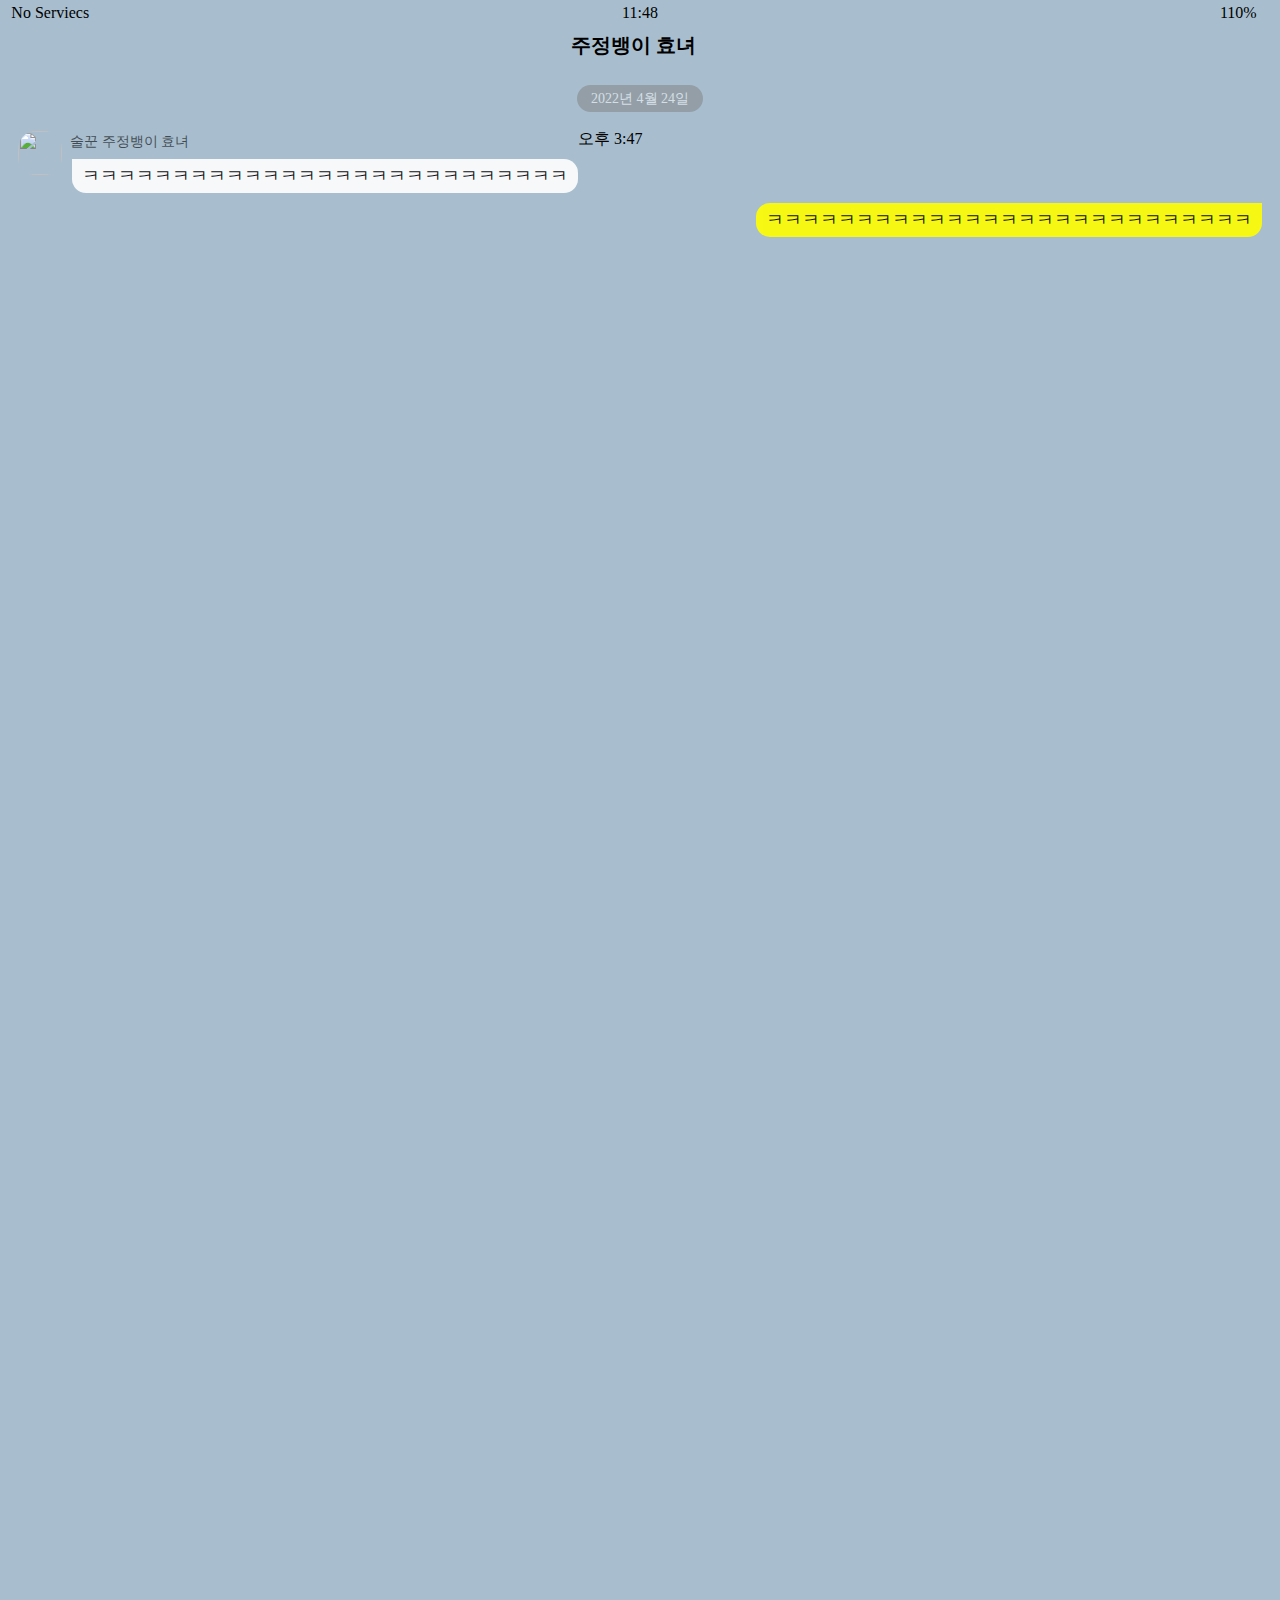
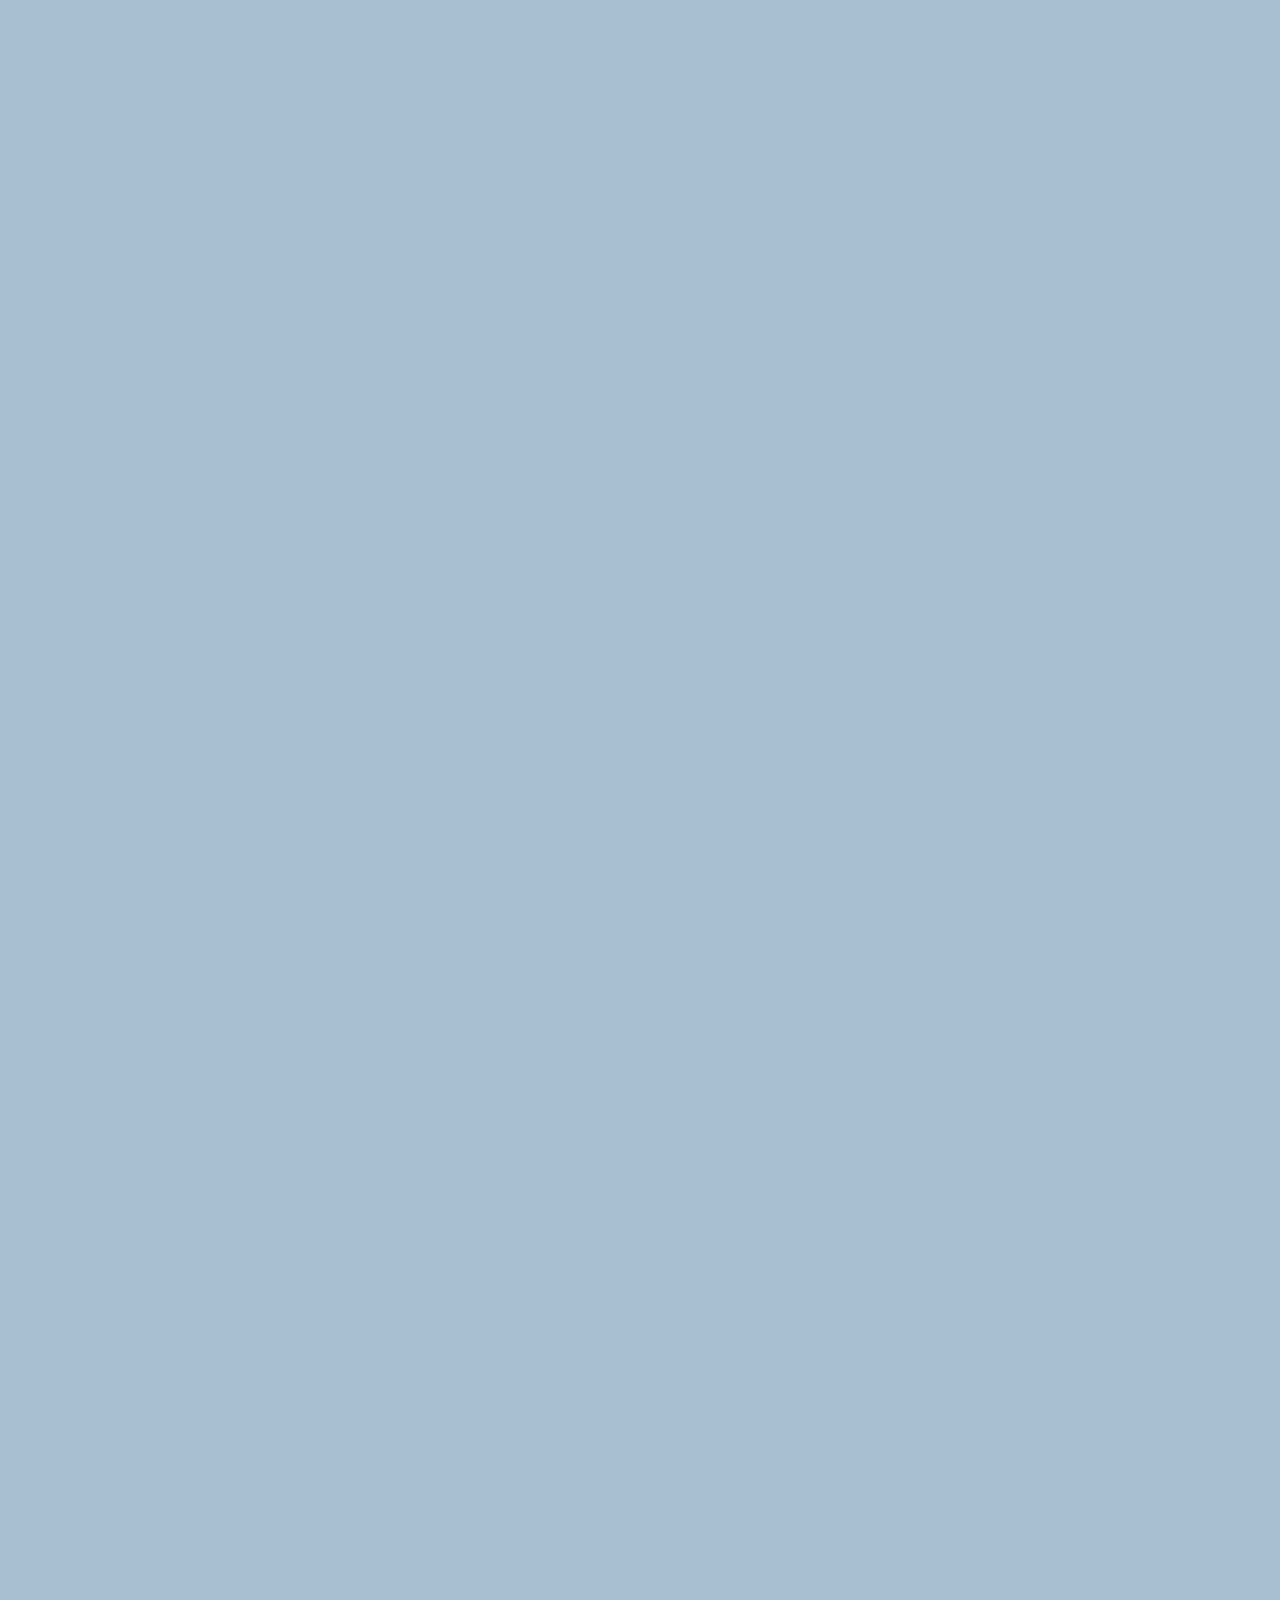
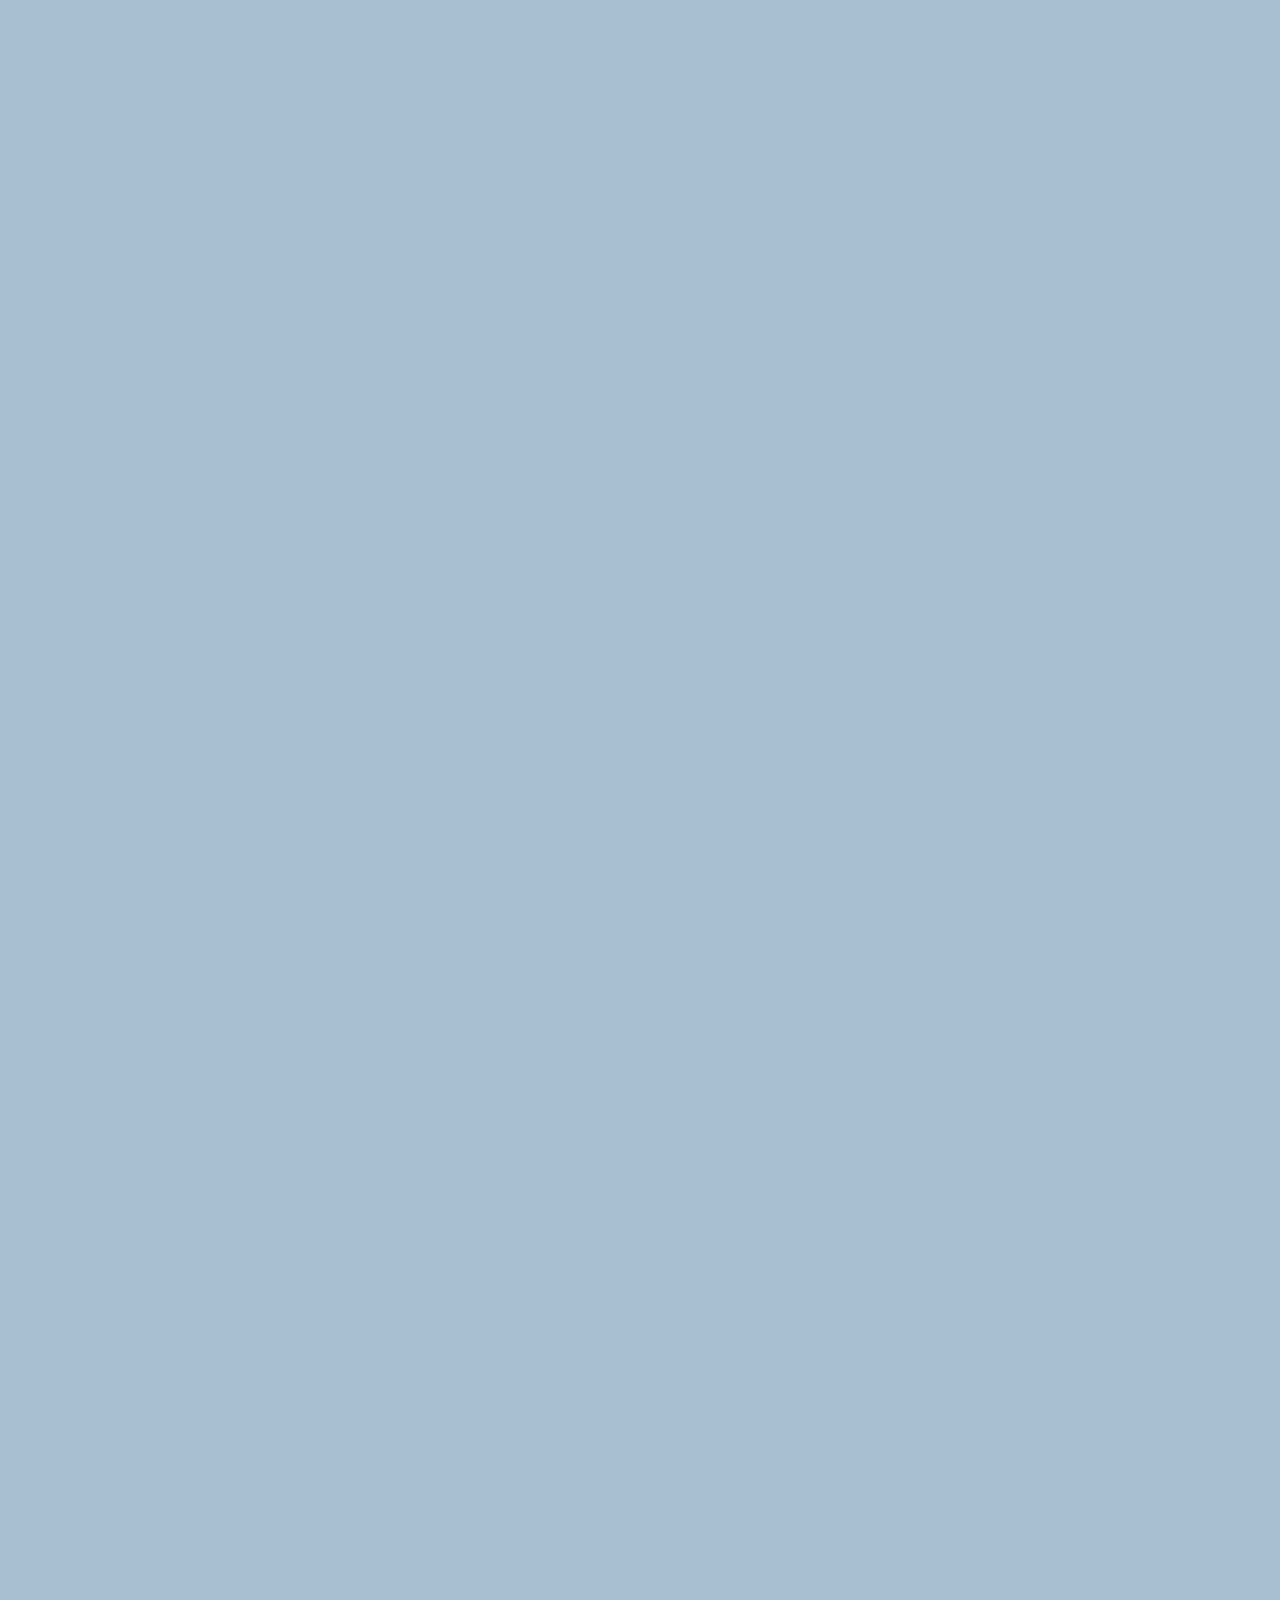
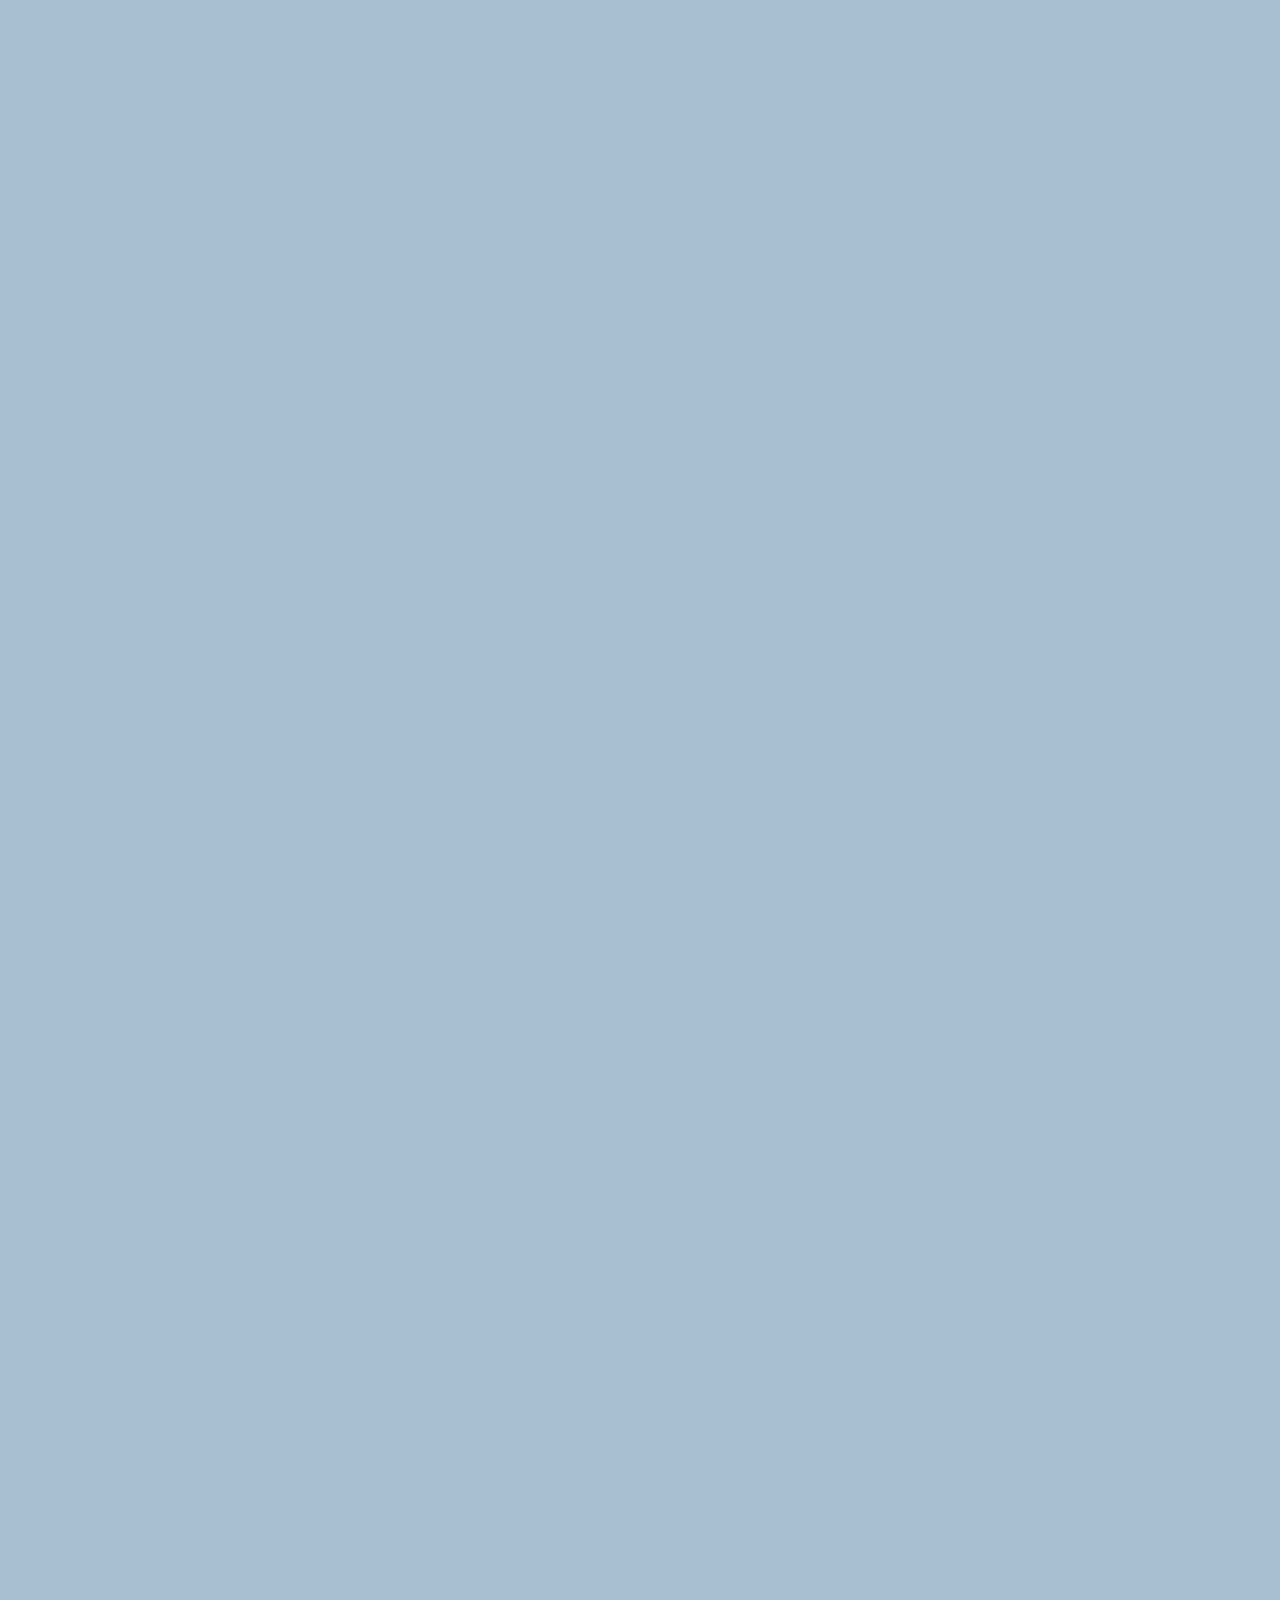
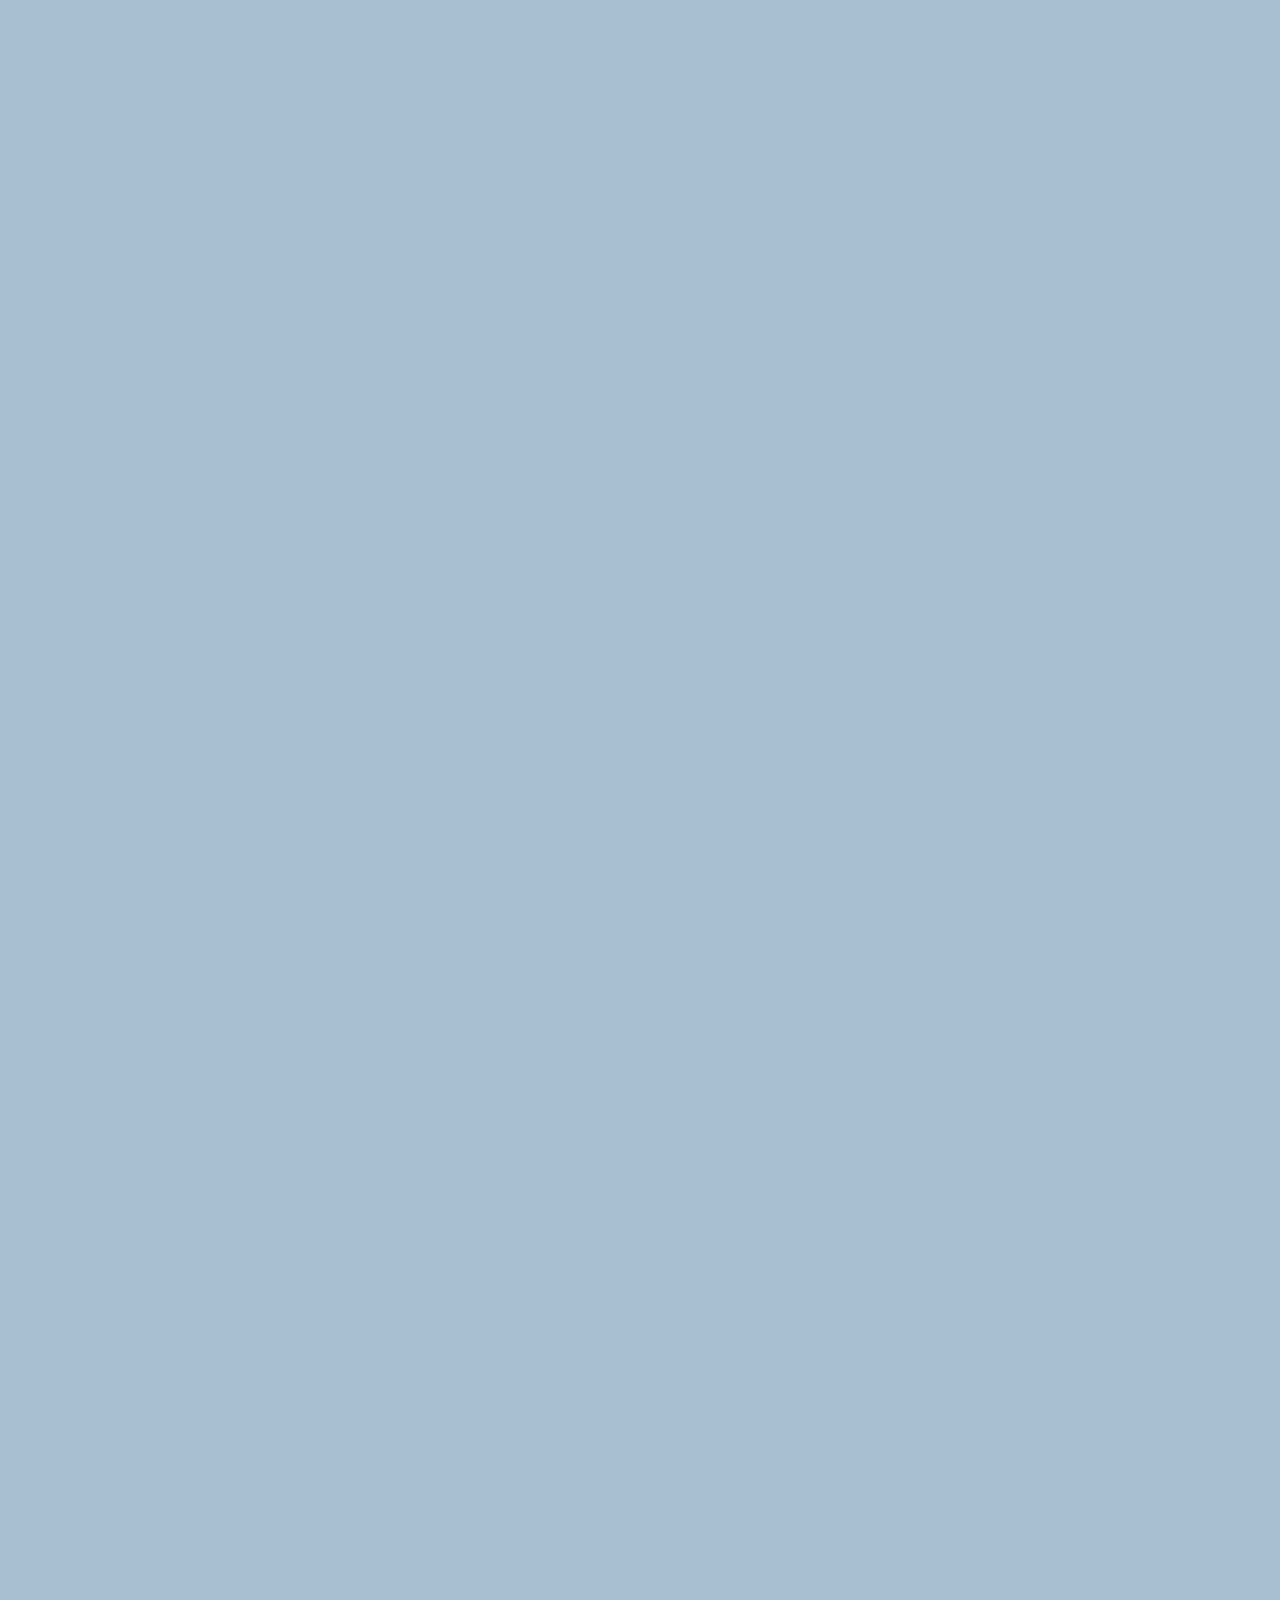
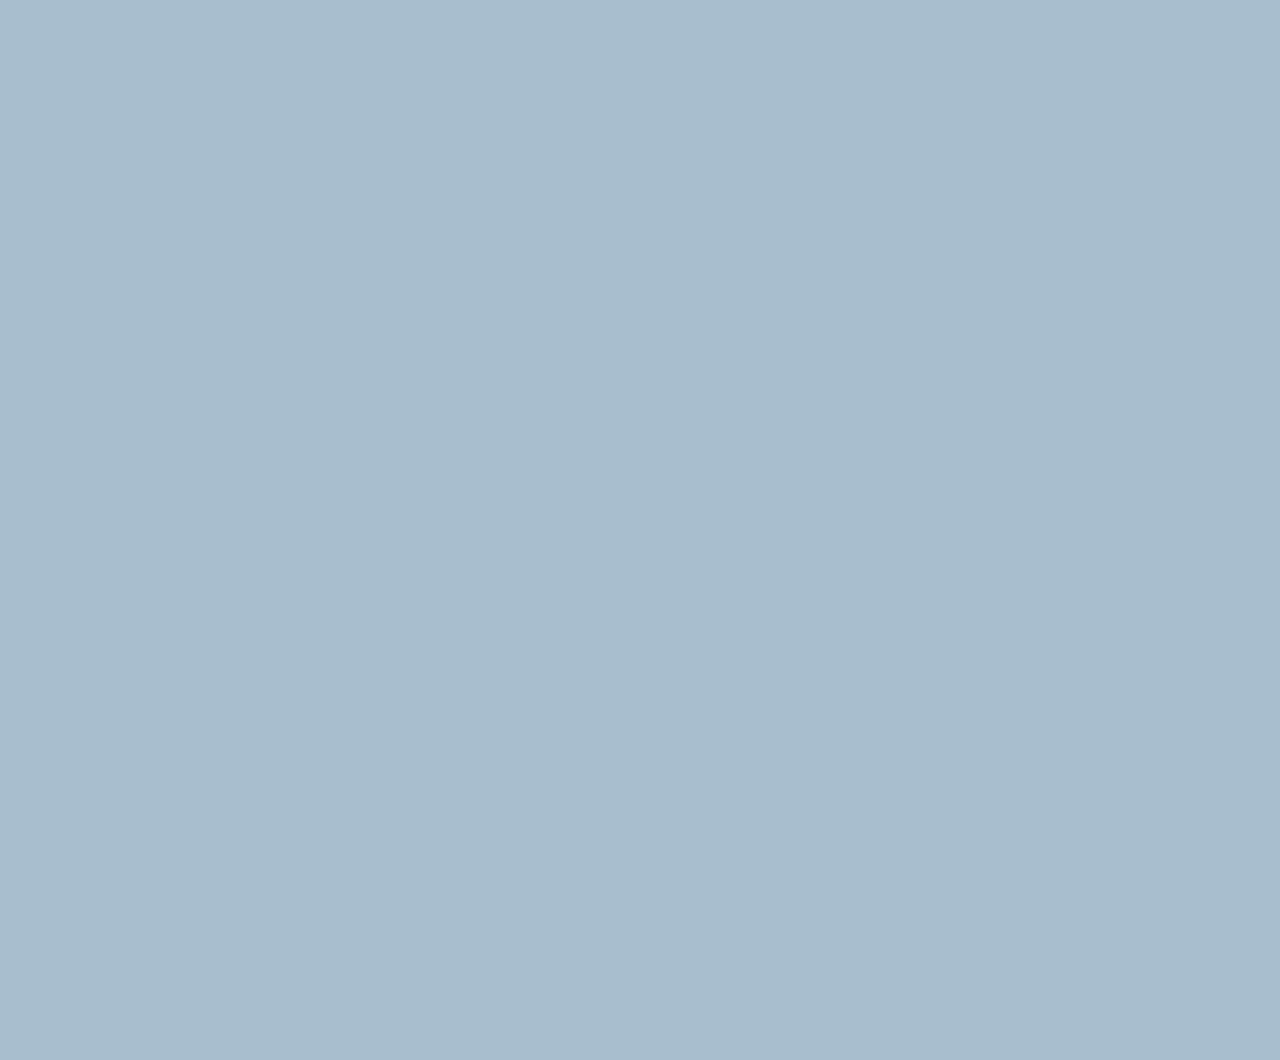
==== chatings.html @ a76cf3b6 "0.1 2022-04-24 save" ====
<!DOCTYPE html>
<html> 

<head>
    <meta charset="utf-8">
    <meta name="viewport" content="width=device-width">
    <title>Welcome to Kakao Talk</title>
    <link href="css/style.css" rel="stylesheet" type="text/css" />
</head>

<body class = "chatings_body">
    <div class="status-box status_bar_alt">
        <div class="status-bar">
            <div class="status-bar__column">
            <span>No Serviecs</span>
            <i class="fa-solid fa-plane-up"></i>
            
            </div>
            <div class="status-bar__column">
            <span>11:48</span>
            </div>
            <div class="status-bar__column">
            <span>110%</span>
            <i class="fas fa-battery-full fa-lg"></i>
            <i class="fas fa-bolt"></i>
            </div>  
        </div>
    </div>


    <header class="header_alt">
        <div class="header_alt_back">
            <a href="friends.html" class="screen_header_btn">
                <i class="fa-solid fa-angle-left fa-2x"></i>
                </i>
            </a>

        </div>
        <div class="header_alt_text chatings_header_text">
            주정뱅이 효녀
        </div>
        <div class="header_alt_icon">
            <li class="header_alt--li">
                <a href="#" class="header_alt_btn">
                    <i class="fa-solid fa-magnifying-glass fa-lg">
                    </i>
                </a>
            </li>
            <li class="header_alt--li">
                <a href="#" class="header_alt_btn">
                    <i class="fa-solid fa-bars fa-lg"></i>
                </a>
            </li>
                
        </div>
    </header>
    
    <main class="screen_main chatings_main">
        <div class="chatings_day">
            <span>2022년 4월 24일</span>
        </div>
        <div class="chatings_wbox_you">
            <div class="chatings_you">
                <img src="C:\Users\hp\Documents\study\KokoaTalk\image\yunu.png">
                <div class="chatings_you_textbox">
                    <h3>술꾼 주정뱅이 효녀</h3>
                    <span>ㅋㅋㅋㅋㅋㅋㅋㅋㅋㅋㅋㅋㅋㅋㅋㅋㅋㅋㅋㅋㅋㅋㅋㅋㅋㅋㅋ</span>
                    
                </div>
                <span>오후 3:47</span> <!-- 시발놈 -->
            </div>
        </div>

        <div class="chatings_wbox_me">
            <div class="chatings_me">
                <div class="chatings_me_sub">
                    <div class="chatings_me_textbox">
                        <span>ㅋㅋㅋㅋㅋㅋㅋㅋㅋㅋㅋㅋㅋㅋㅋㅋㅋㅋㅋㅋㅋㅋㅋㅋㅋㅋㅋ</span>
                    </div>
                </div>
            </div>
        </div>
    </main>

    <script src="https://kit.fontawesome.com/2d75d75f19.js"             crossorigin="anonymous"
    ></script>
</body>





</html>
---- css/style.css ----
@import "Components/reset.css";
@import "var.css";


@import "Components/user_profile.css";
@import "Components/nav.css";
@import "Components/status_bar.css";
@import "Components/status_bar_alt.css";
@import "Components/header.css";
@import "Components/header_alt.css";
@import "Components/badge.css";


@import "welcome_header.css";
@import "friends.css";
@import "login-form.css";
@import "chats.css";
@import "find.css";
@import "more.css";
@import "settings.css";
@import "chatings.css";
.screen_main{
  padding: 18px;
}
a{
  color: inherit;
  text-decoration: none;
}

li{
  list-style: none;
  padding-left: 0px;
}

.emptybox_10{
  width:100%;
  height: 10px;
}

.emptybox_20{
  width:100%;
  height: 20px;
}
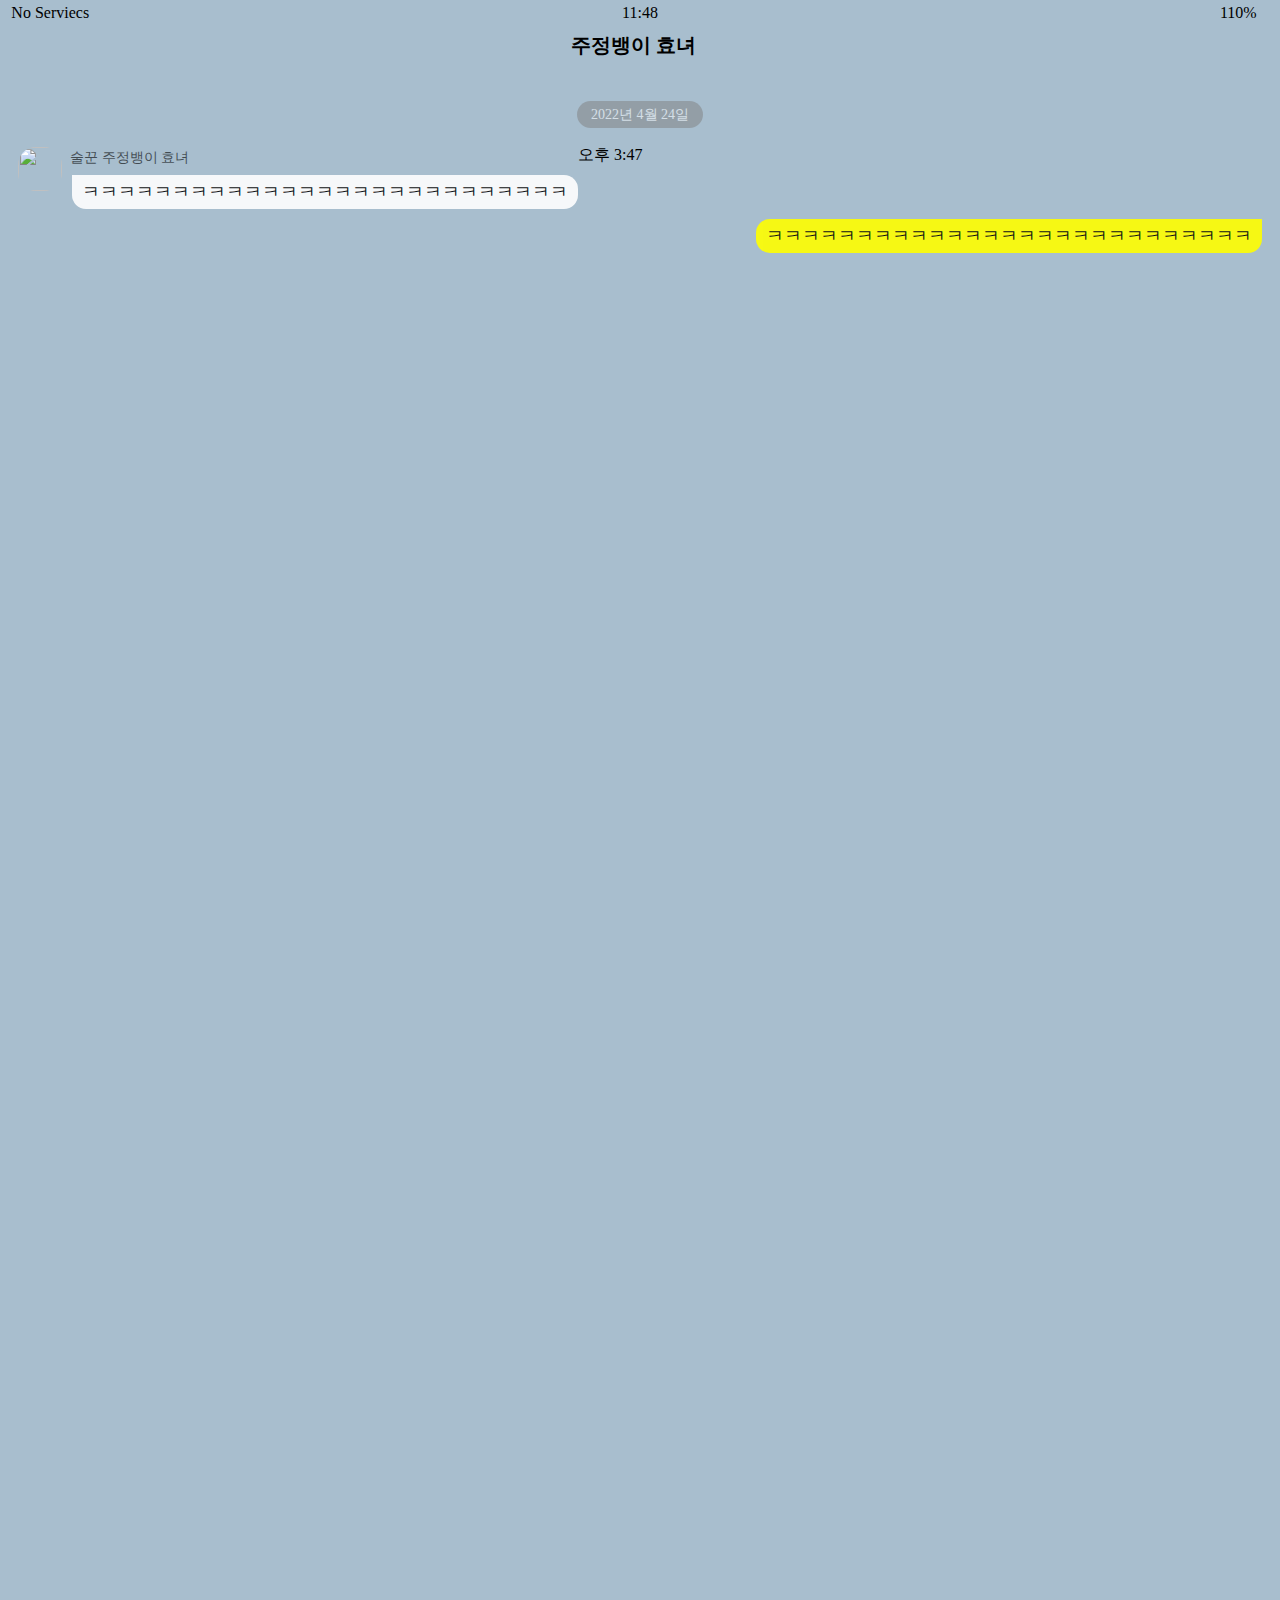
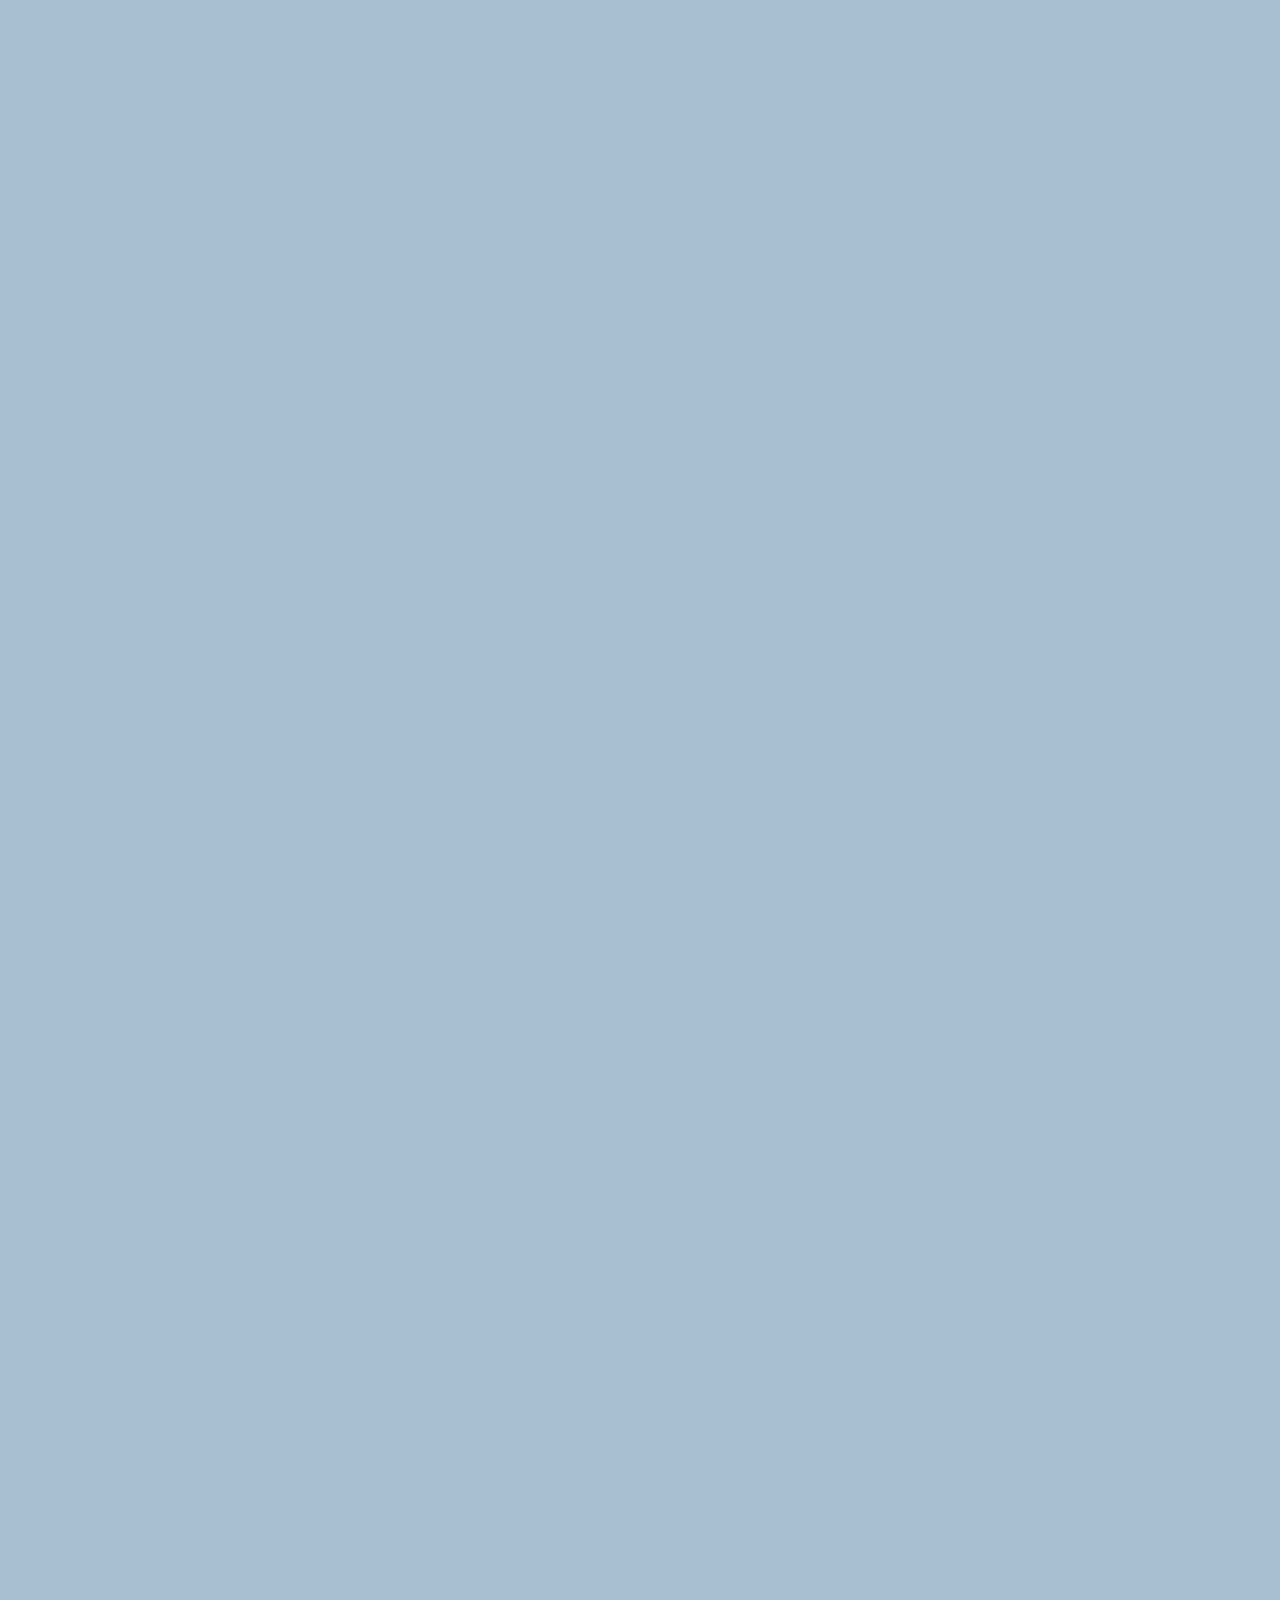
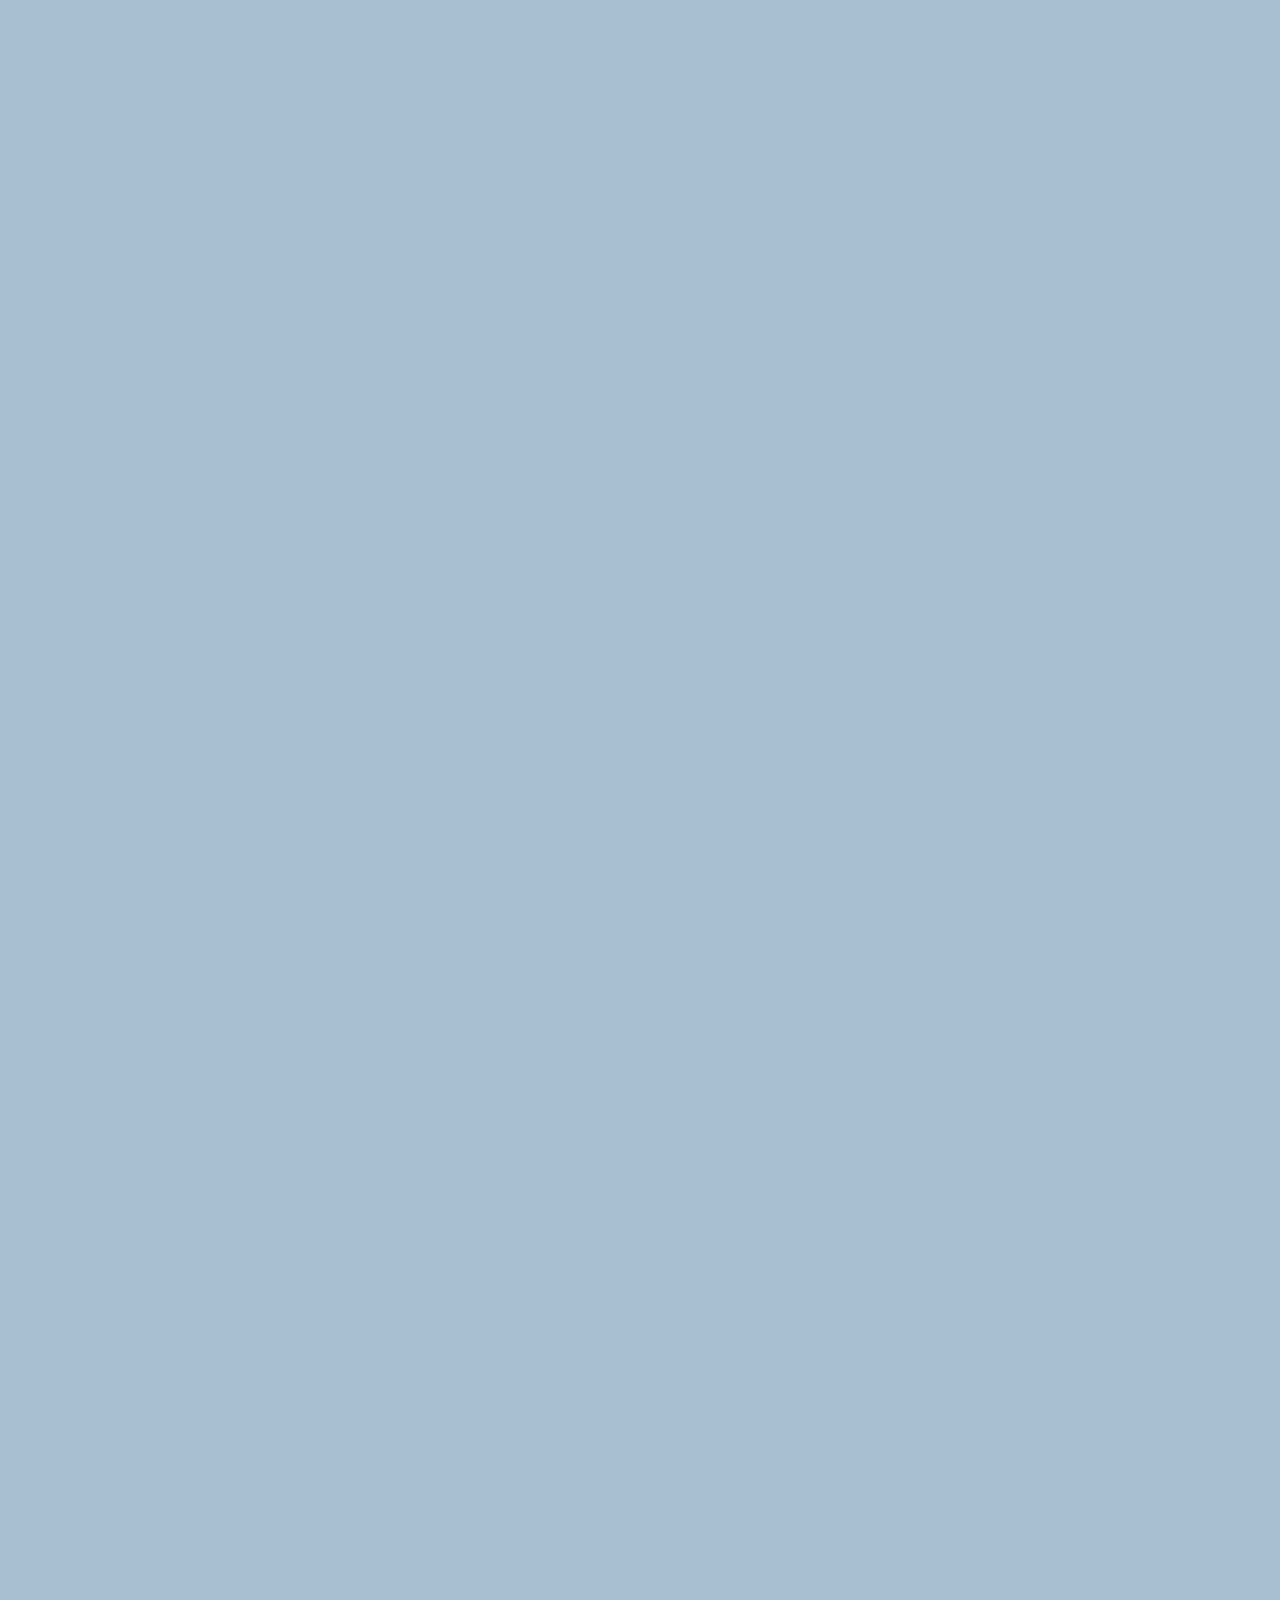
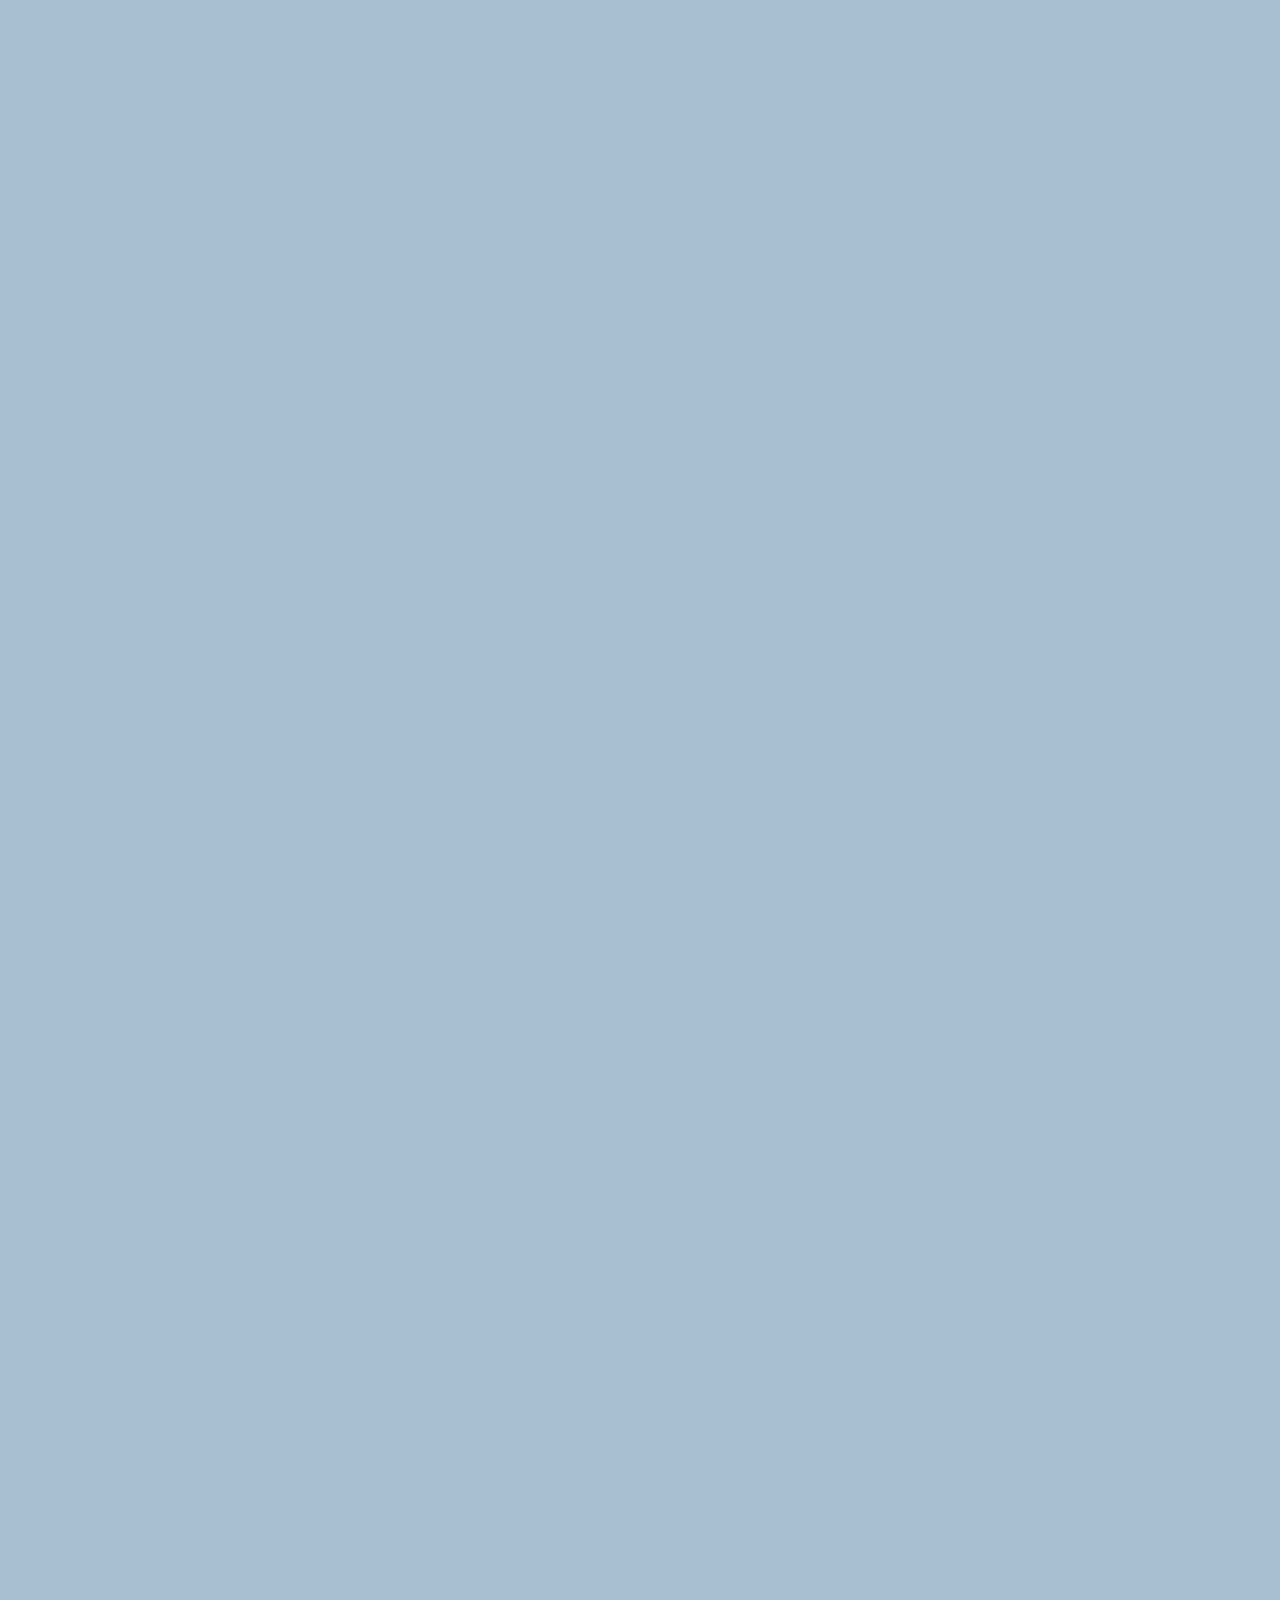
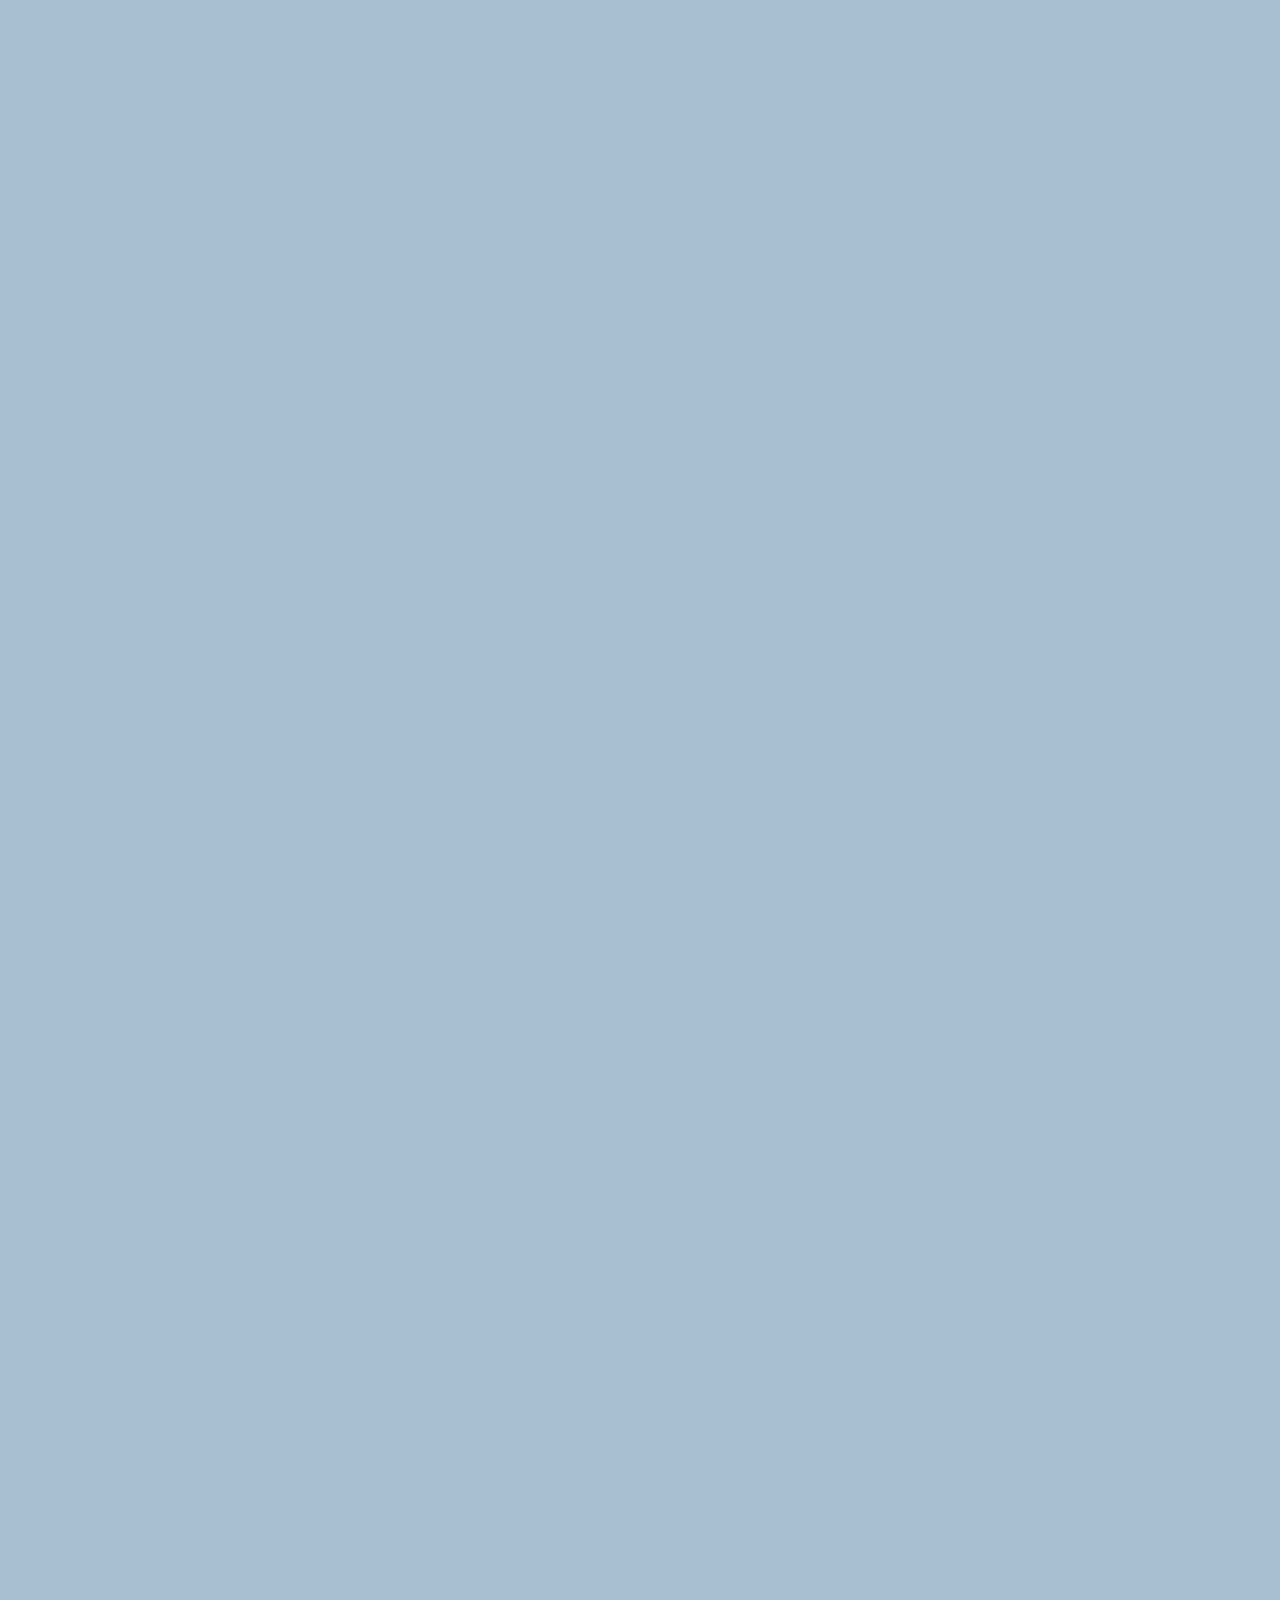
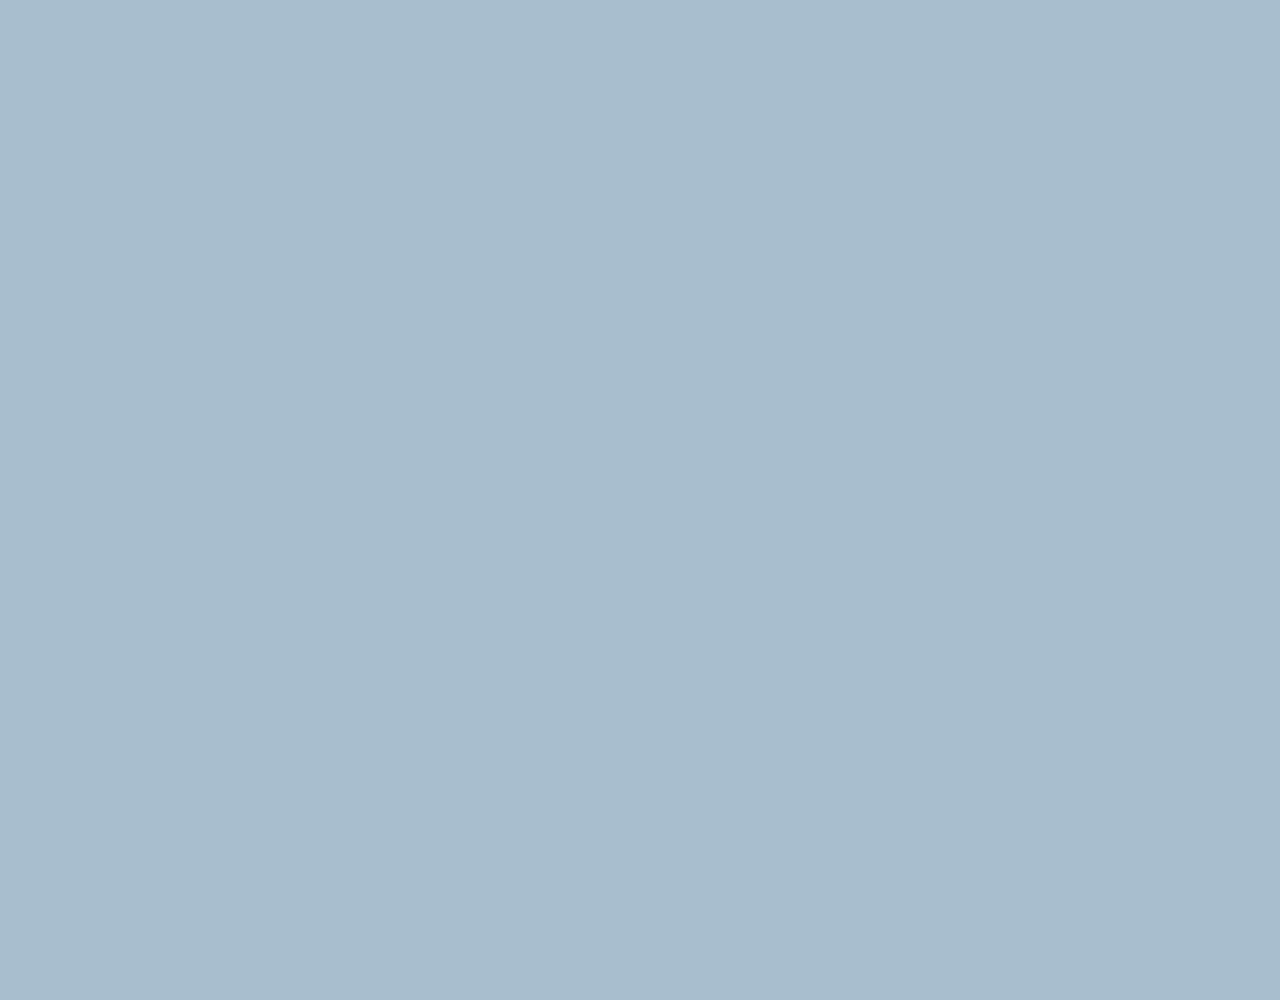
==== commit 48d8d377: "test commit2" ====
--- a/chatings.html
+++ b/chatings.html
@@ -7,6 +7,11 @@
     <title>Welcome to Kakao Talk</title>
     <link href="css/style.css" rel="stylesheet" type="text/css" />
 </head>
+
+
+<divtest>zz</divtest>
+
+
 
 <body class = "chatings_body">
     <div class="status-box status_bar_alt">
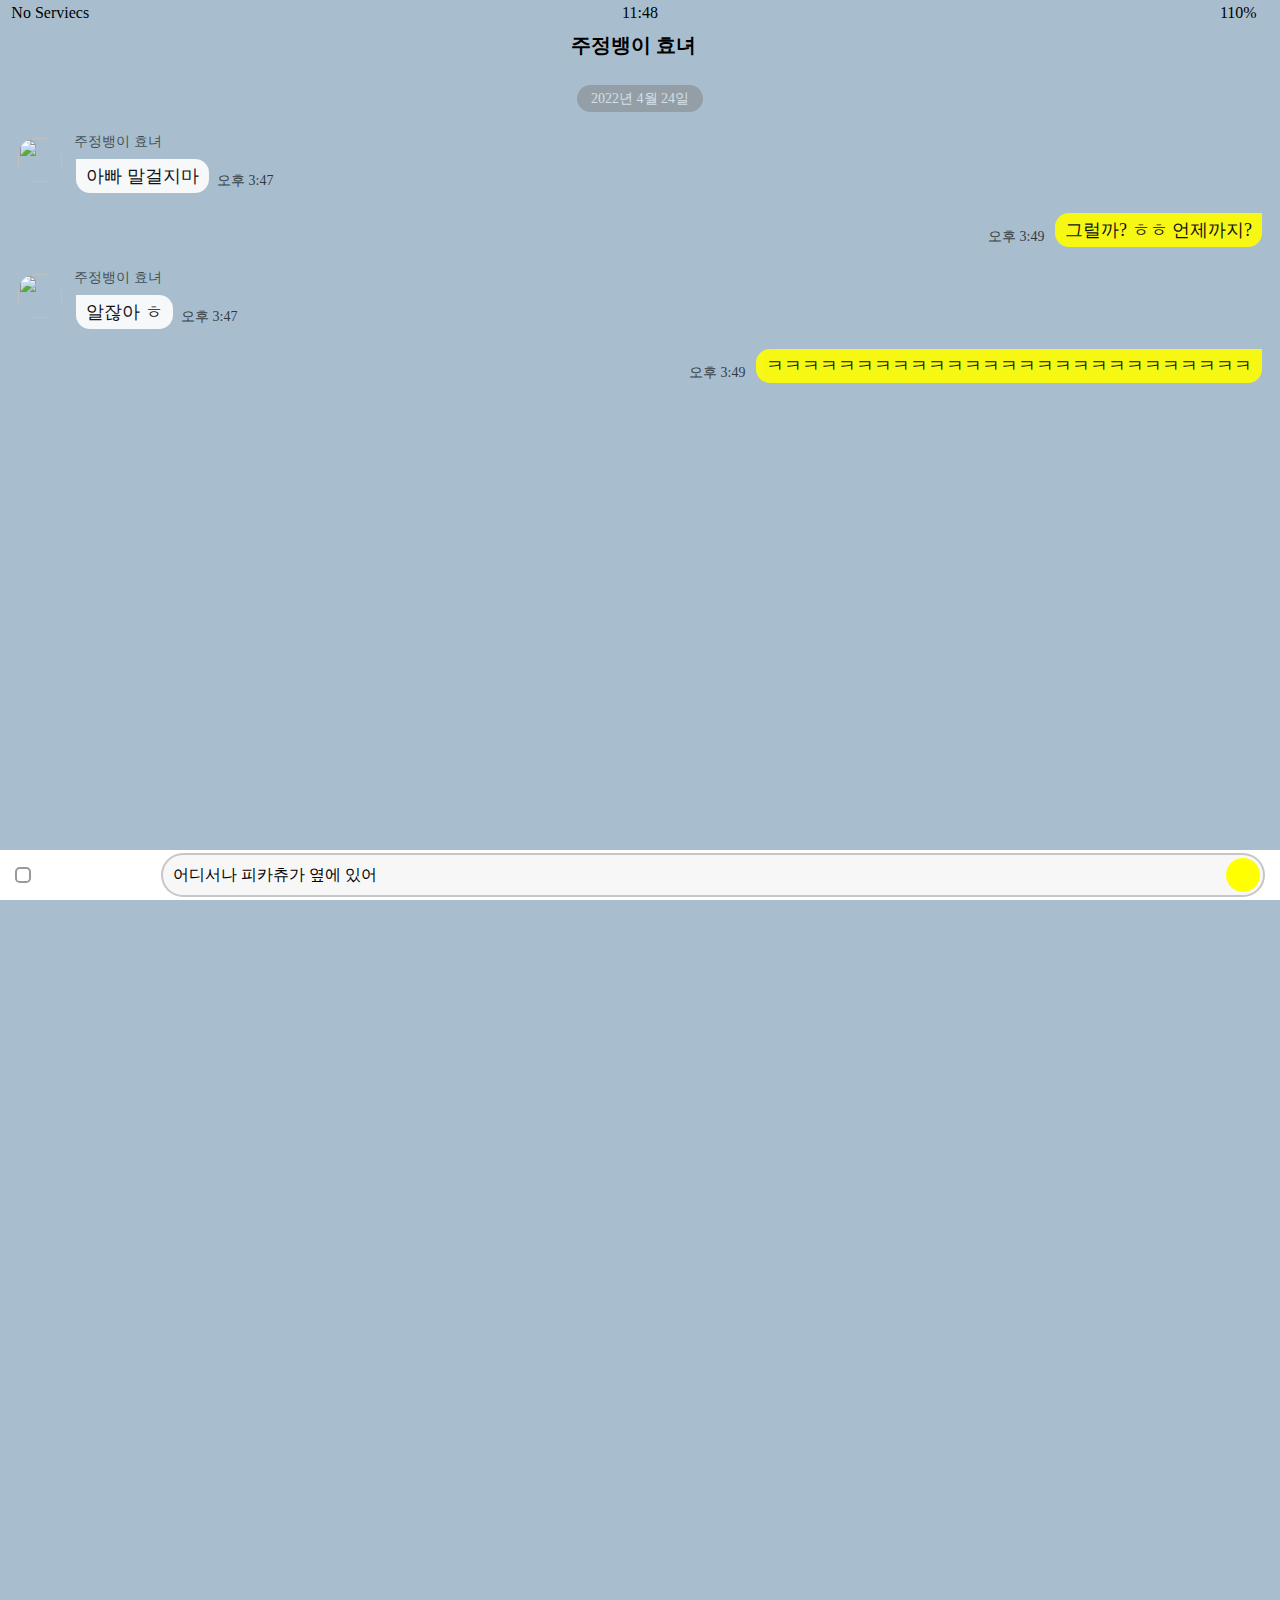
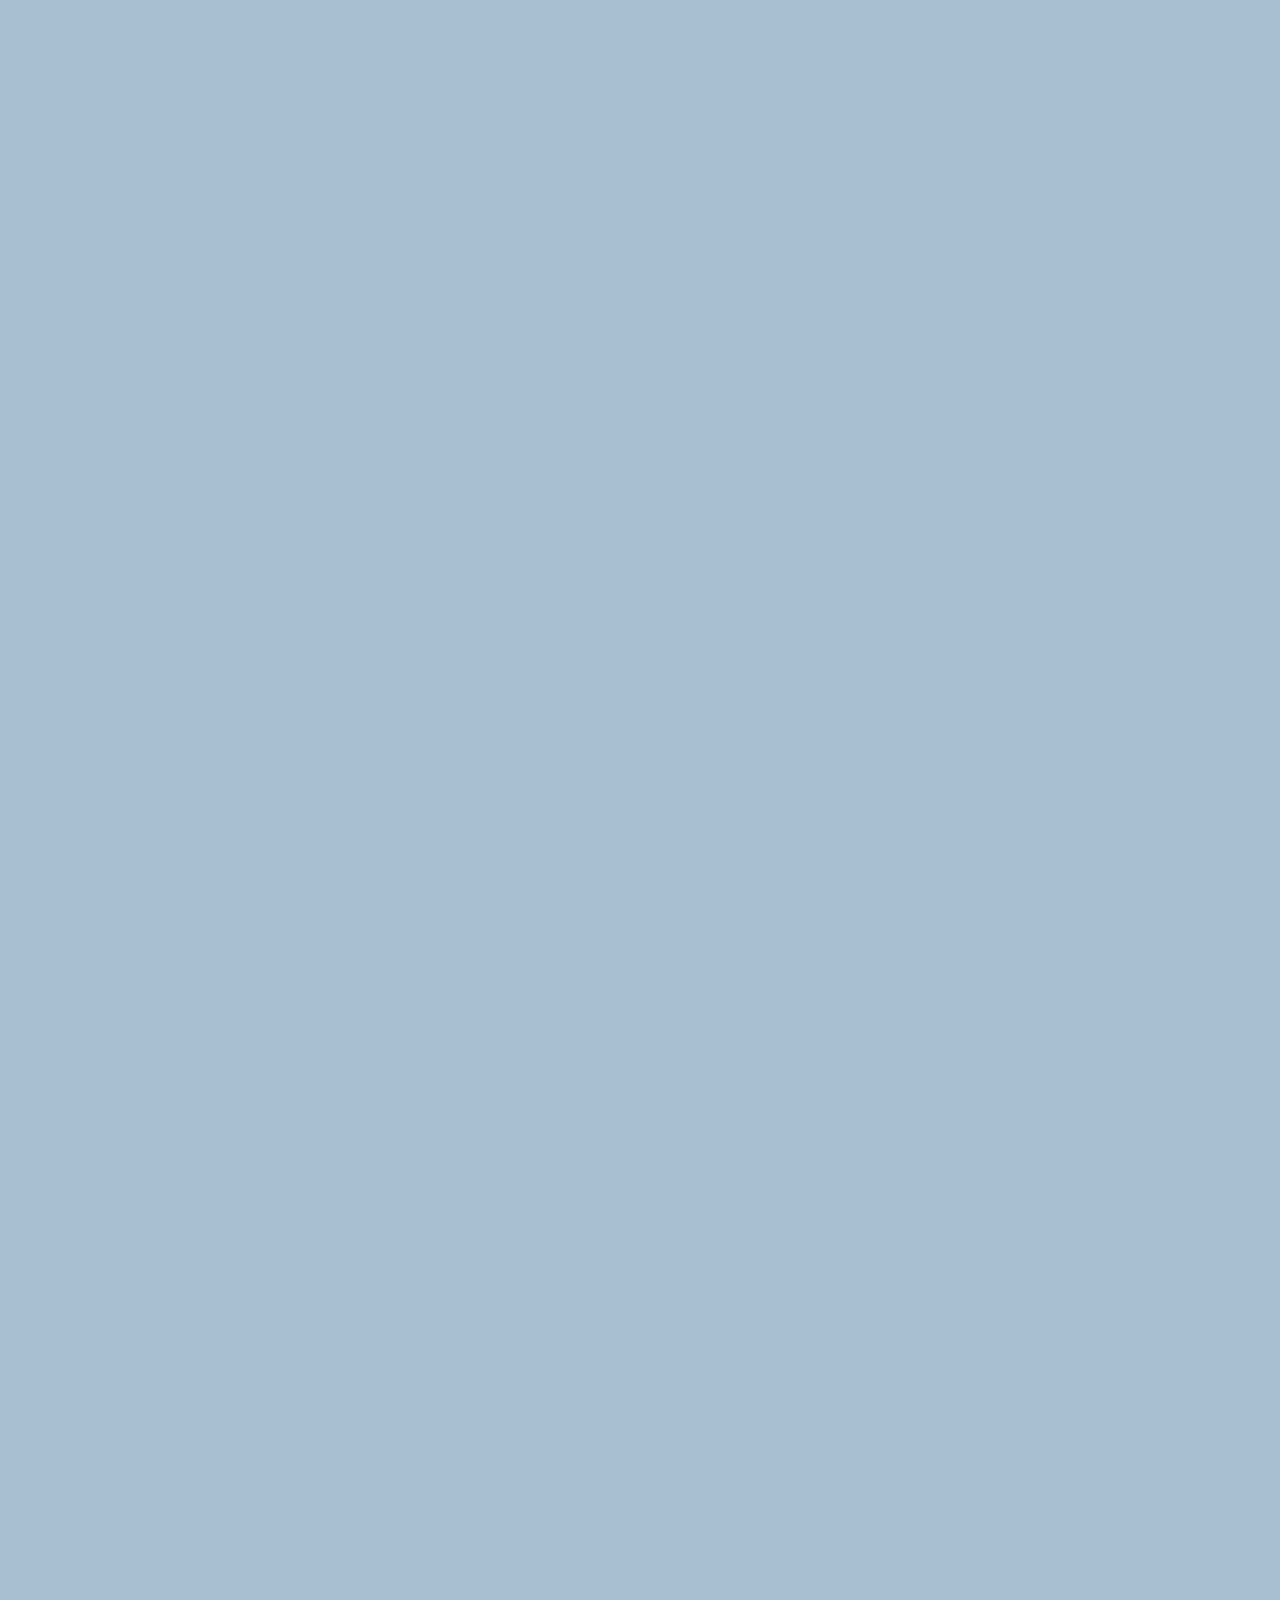
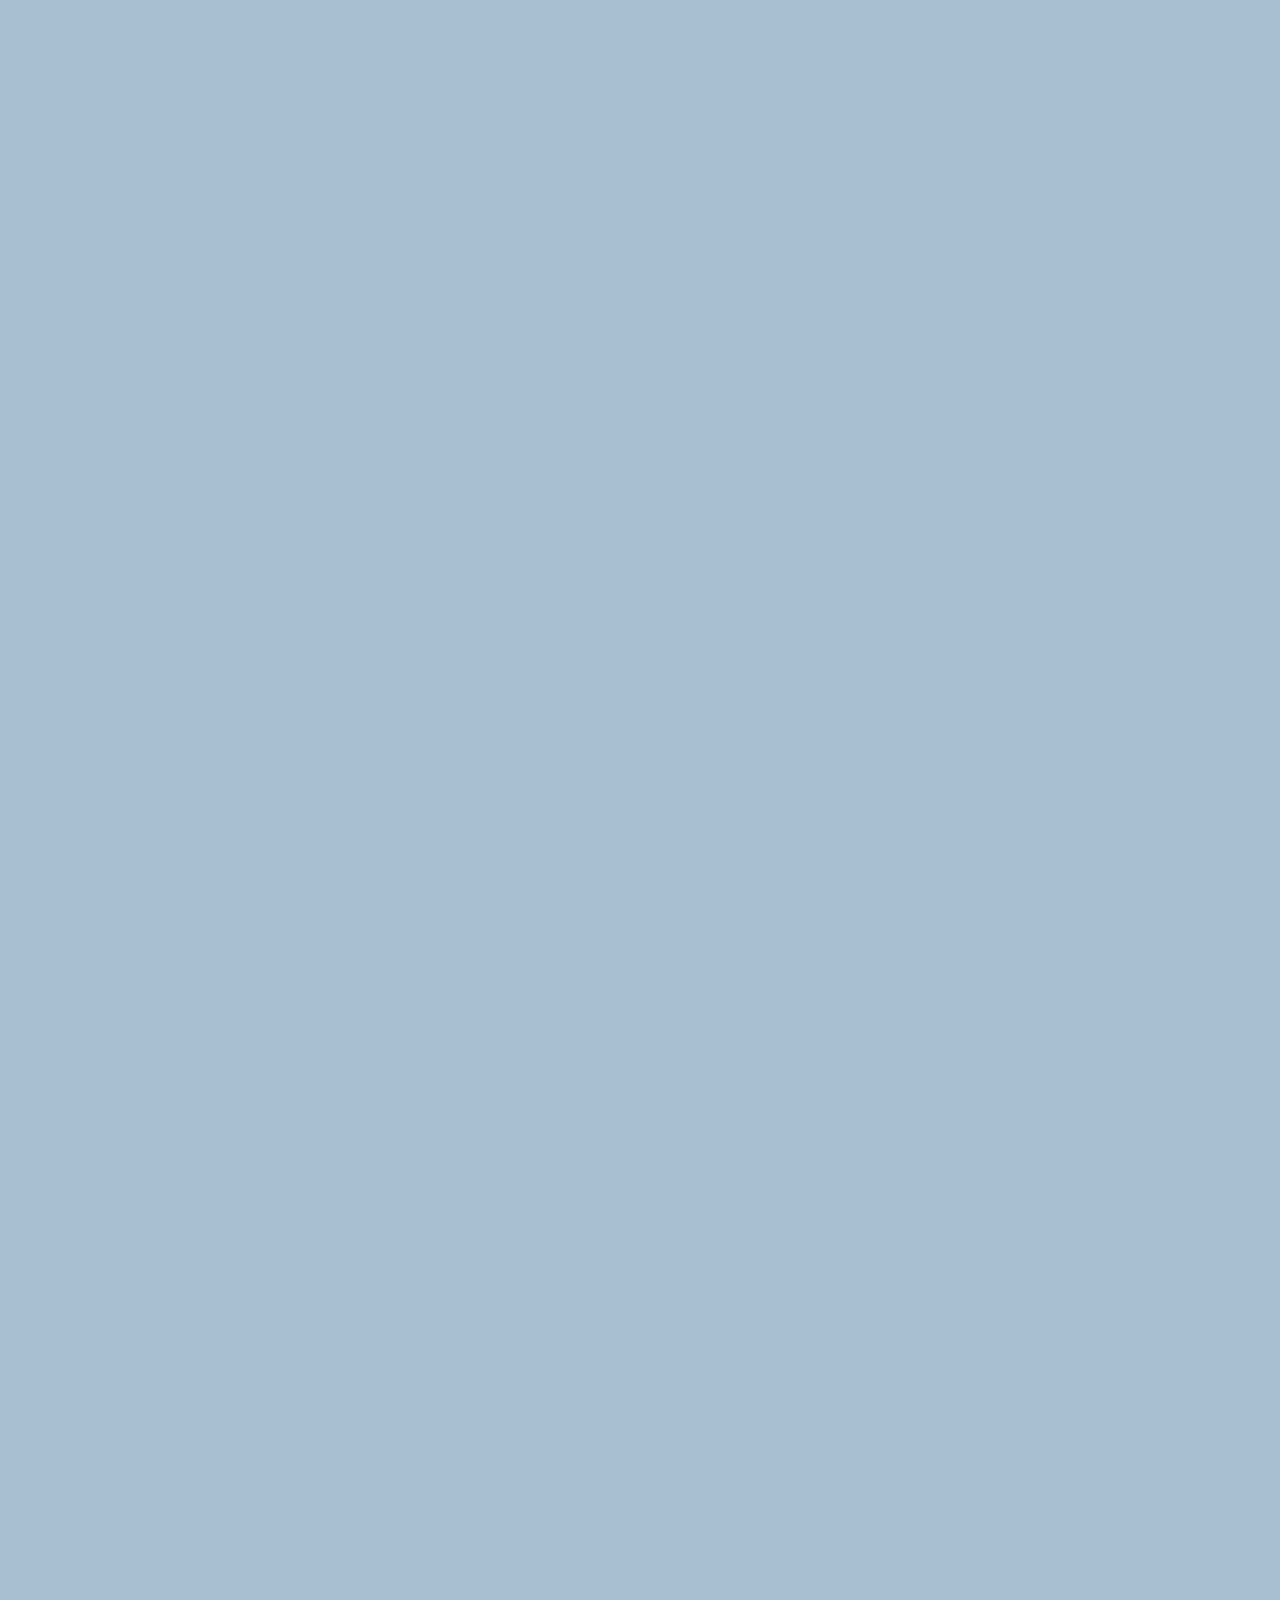
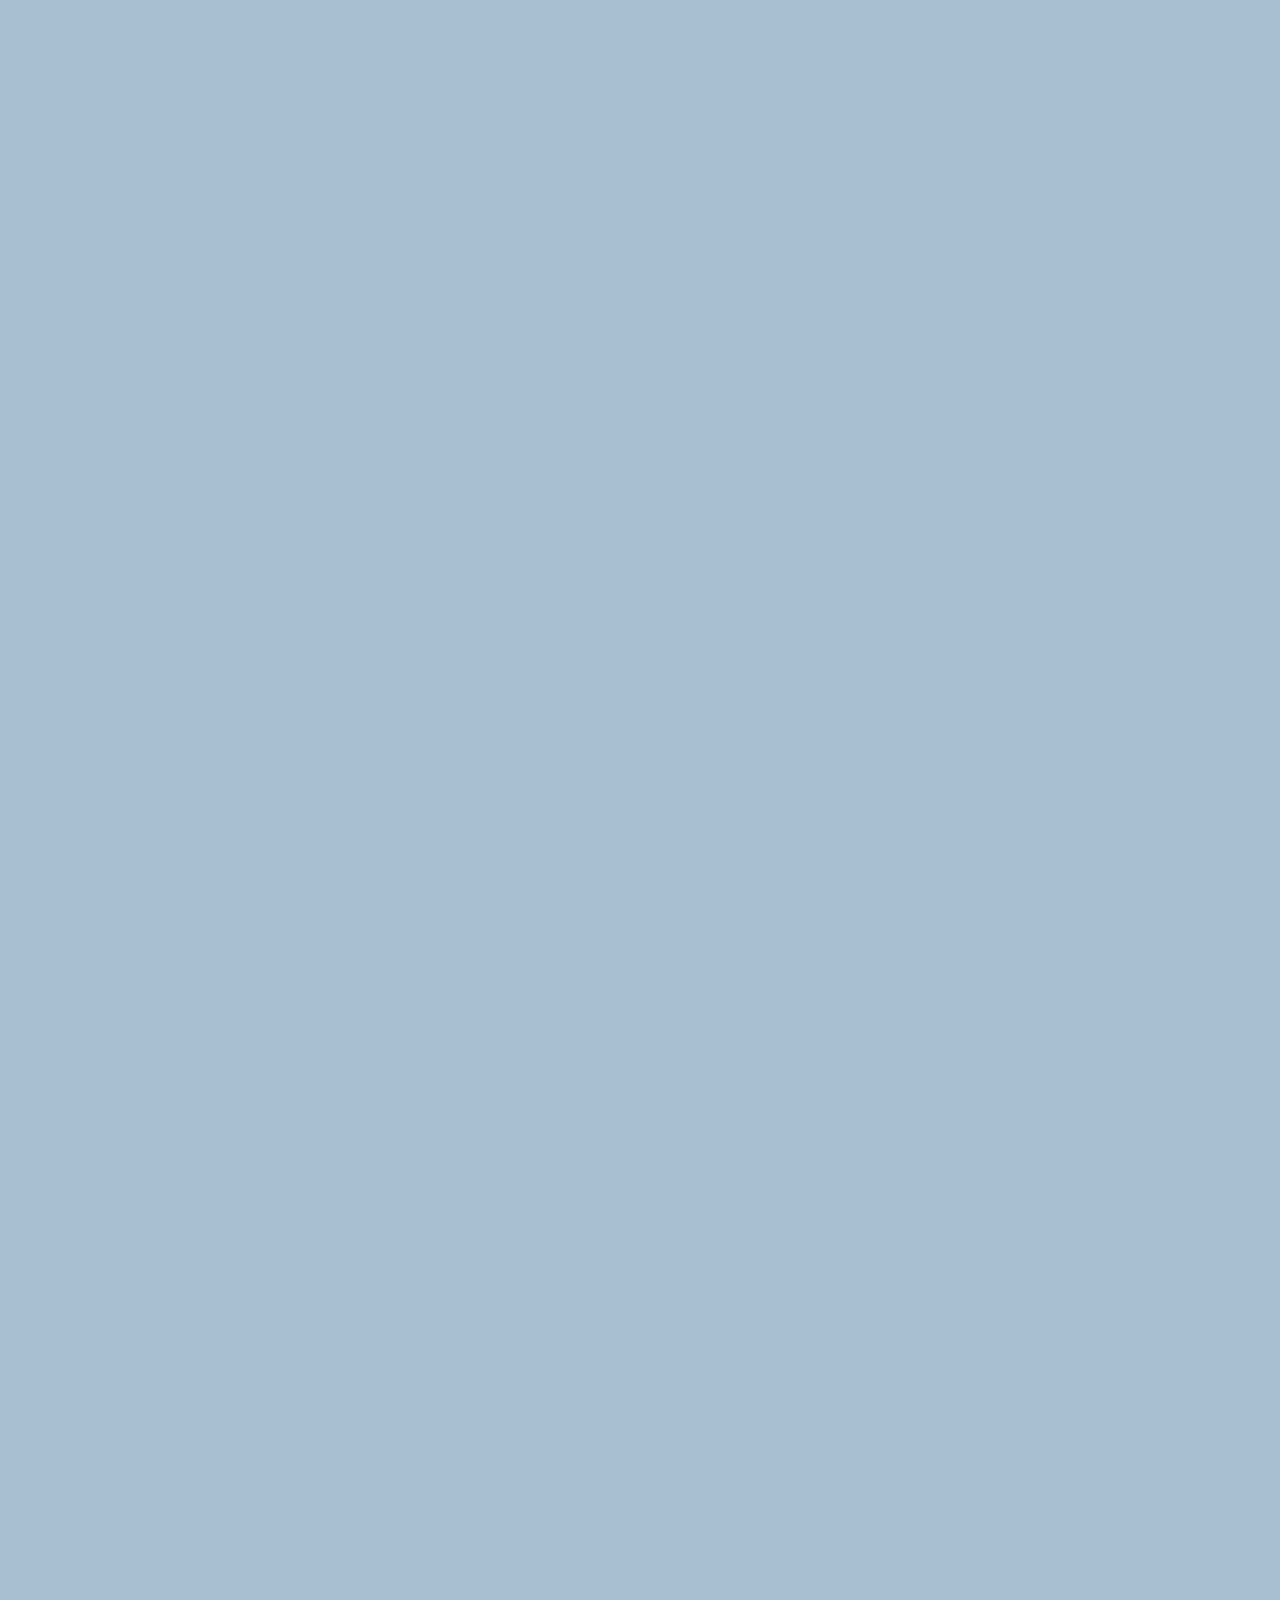
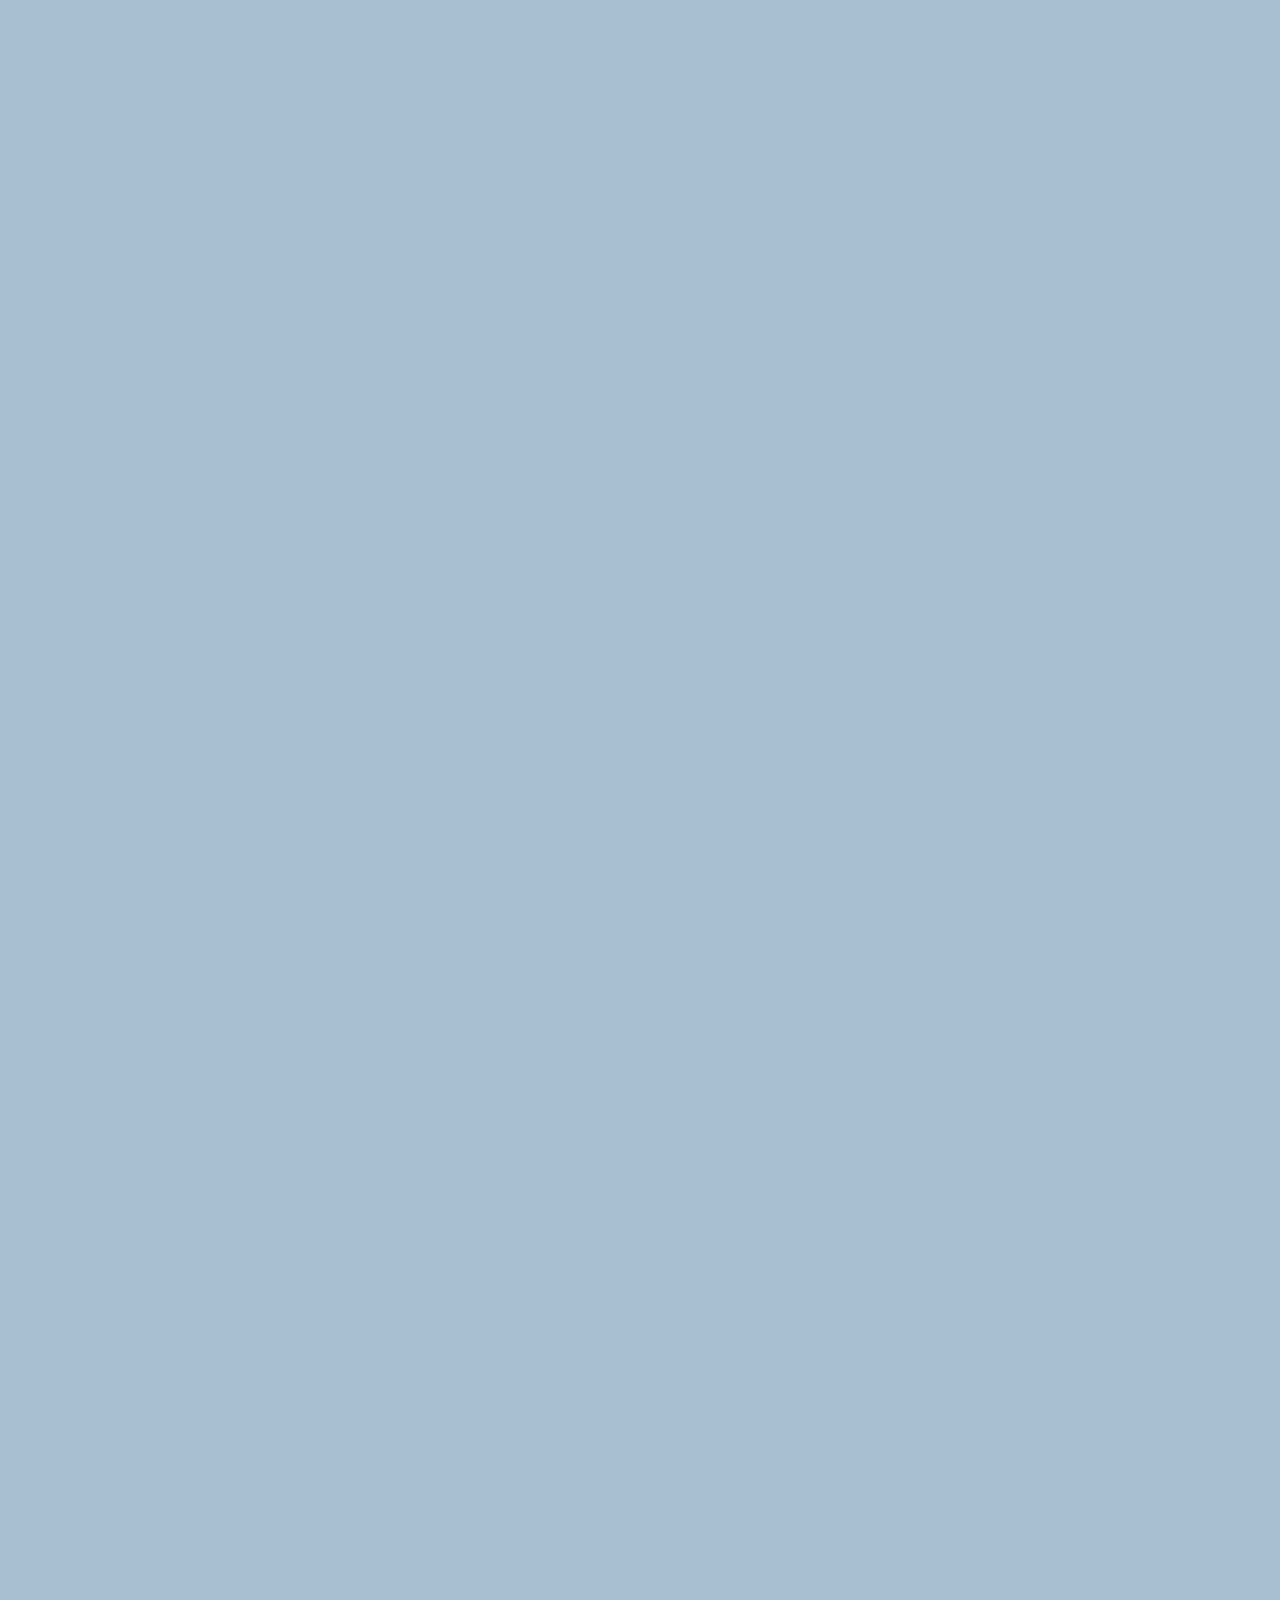
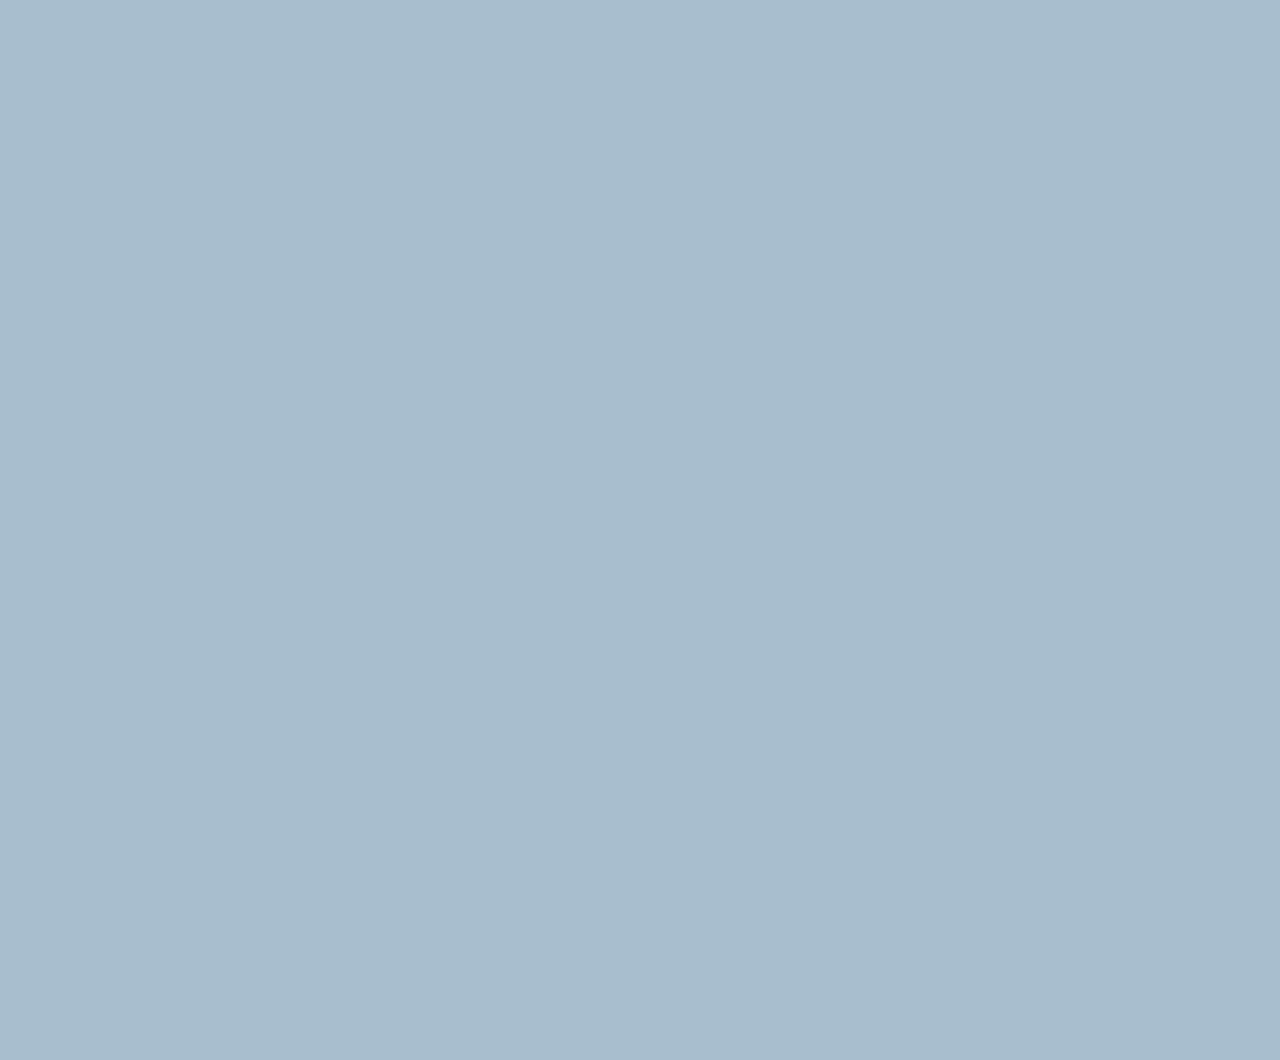
==== commit 741e77d3: "0.9 2022-04-25 save" ====
--- a/chatings.html
+++ b/chatings.html
@@ -8,8 +8,6 @@
     <link href="css/style.css" rel="stylesheet" type="text/css" />
 </head>
 
-
-<divtest>zz</divtest>
 
 
 
@@ -65,27 +63,79 @@
             <span>2022년 4월 24일</span>
         </div>
         <div class="chatings_wbox_you">
-            <div class="chatings_you">
-                <img src="C:\Users\hp\Documents\study\KokoaTalk\image\yunu.png">
-                <div class="chatings_you_textbox">
-                    <h3>술꾼 주정뱅이 효녀</h3>
-                    <span>ㅋㅋㅋㅋㅋㅋㅋㅋㅋㅋㅋㅋㅋㅋㅋㅋㅋㅋㅋㅋㅋㅋㅋㅋㅋㅋㅋ</span>
-                    
+            <div class="chatings_you_sub">
+                
+                <div class="chatings_you">
+                    <img src="C:\Users\hp\Documents\study\KokoaTalk\image\yunu.png">
+                    <div class="chatings_you_textbox">
+                        <h3>주정뱅이 효녀</h3>
+                        <span>아빠 말걸지마</span>
+                        
+                    </div>
+                    <div class="chatings_time">
+                        <span>오후 3:47</span>
+                    </div>
                 </div>
-                <span>오후 3:47</span> <!-- 시발놈 -->
             </div>
         </div>
-
+        <div class="chatings_wbox_me">
+            <div class="chatings_me">
+                <div class="chatings_me_sub">
+                    <div class="chatings_me_textbox">
+                        <span>그럴까? ㅎㅎ 언제까지?</span>
+                    </div>
+                    
+                    <div class="chatings_time">
+                        <span>오후 3:49</span>
+                    </div>
+                </div>
+            </div>
+        </div>
+        <div class="chatings_wbox_you">
+            <div class="chatings_you_sub">
+                
+                <div class="chatings_you">
+                    <img src="C:\Users\hp\Documents\study\KokoaTalk\image\yunu.png">
+                    <div class="chatings_you_textbox">
+                        <h3>주정뱅이 효녀</h3>
+                        <span>알잖아 ㅎ</span>
+                        
+                    </div>
+                    <div class="chatings_time">
+                        <span>오후 3:47</span>
+                    </div>
+                </div>
+            </div>
+        </div>
         <div class="chatings_wbox_me">
             <div class="chatings_me">
                 <div class="chatings_me_sub">
                     <div class="chatings_me_textbox">
                         <span>ㅋㅋㅋㅋㅋㅋㅋㅋㅋㅋㅋㅋㅋㅋㅋㅋㅋㅋㅋㅋㅋㅋㅋㅋㅋㅋㅋ</span>
                     </div>
+                    
+                    <div class="chatings_time">
+                        <span>오후 3:49</span>
+                    </div>
                 </div>
             </div>
         </div>
     </main>
+
+    <tail class="tail_inputbox">
+        <div class="tail_whitebox">
+            <div class="tail_plusbtnbox">
+                <i class="fa-solid fa-plus"></i>
+            </div>
+            <div class="tail_chatbox">
+                <h2>어디서나 피카츄가 옆에 있어</h2>
+                <div class="tail_chatbox_imagebox">
+                    <i class="fa-regular fa-face-smile-beam"></i>
+                    <i class="fa-solid fa-arrow-up"></i>
+                </div>
+            </div>
+        </div>
+    </tail>
 
     <script src="https://kit.fontawesome.com/2d75d75f19.js"             crossorigin="anonymous"
     ></script>
